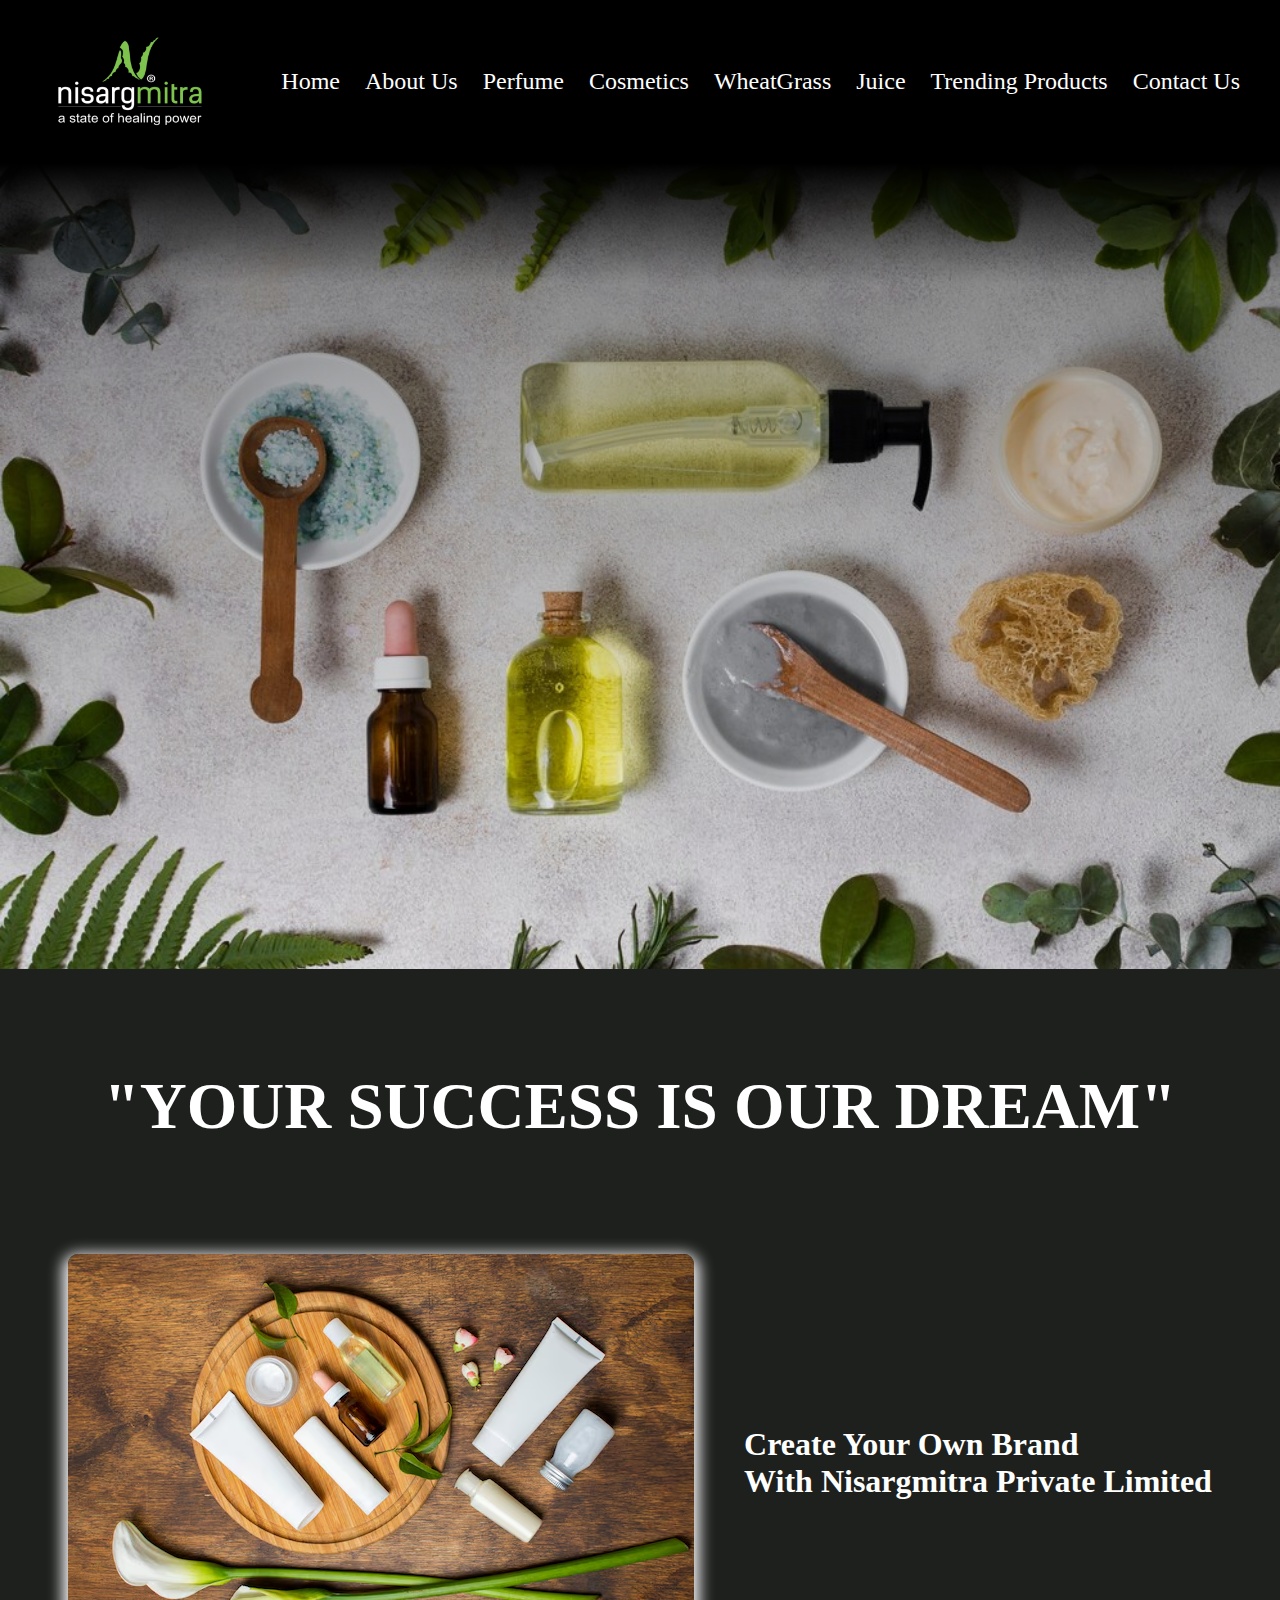
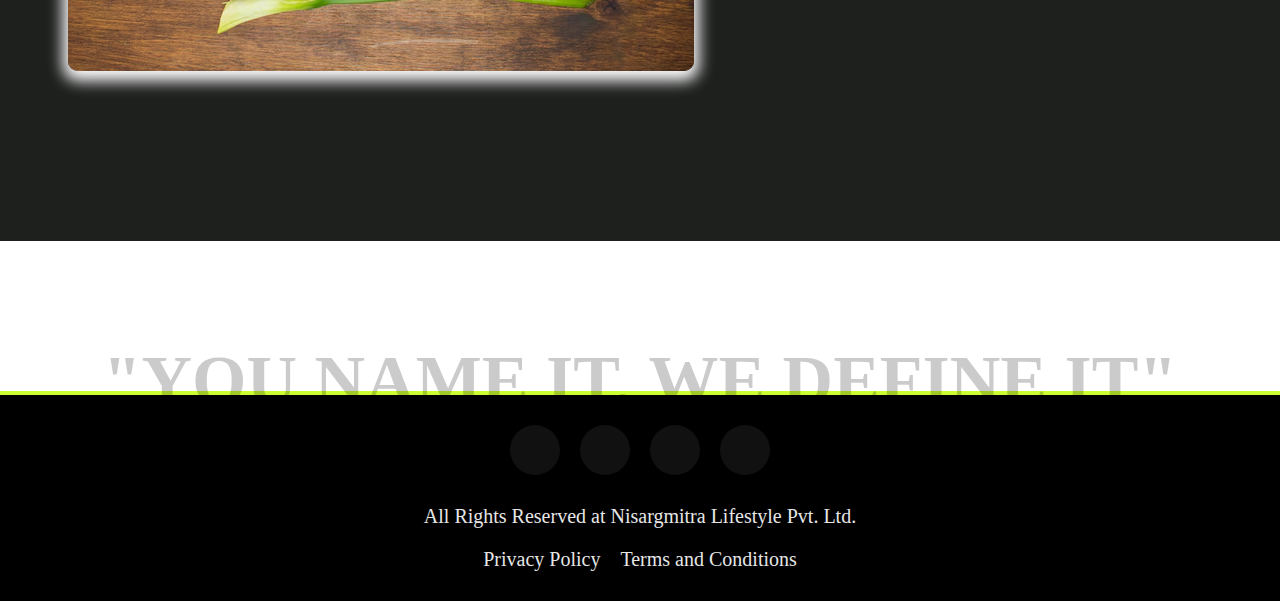
==== index.html @ 1e55833b "updated data" ====
<!DOCTYPE html>
<html lang="en">
  <head>
    <meta charset="UTF-8" />
    <meta name="viewport" content="width=device-width, initial-scale=1.0" />
    <title>Nisargmitra</title>
    <link
      rel="stylesheet"
      href="https://cdnjs.cloudflare.com/ajax/libs/font-awesome/6.5.1/css/all.min.css"
      integrity="sha512-DTOQO9RWCH3ppGqcWaEA1BIZOC6xxalwEsw9c2QQeAIftl+Vegovlnee1c9QX4TctnWMn13TZye+giMm8e2LwA=="
      crossorigin="anonymous"
      referrerpolicy="no-referrer"
    />
    <link rel="icon" href="images/Nisargmitra-logo.png" />
    <link rel="stylesheet" href="style.css" />
    <link rel="stylesheet" href="responsive.css" />
  </head>
  <body>
    <header>
      <nav class="nav-bar">
        <div class="logo-container">
          <a href="index.html"
            ><img src="images/Nisargmitra-logo.png" alt="" class="nav-logo"
          /></a>
        </div>
        <button class="hamburger" aria-label="Toggle navigation">
          <span class="line"></span>
          <span class="line"></span>
          <span class="line"></span>
        </button>
        <ul class="nav-ul">
          <li><a href="index.html" class="nav-anchor">Home</a></li>
          <li><a href="aboutus.html" class="nav-anchor">About Us</a></li>
          <li><a href="perfume.html" class="nav-anchor">Perfume</a></li>
          <li><a href="cosmetics.html" class="nav-anchor">Cosmetics</a></li>
          <li><a href="wheatgrass.html" class="nav-anchor">WheatGrass</a></li>
          <li><a href="juice.html" class="nav-anchor">Juice</a></li>
          <li>
            <a href="trending-products.html" class="nav-anchor"
              >Trending Products</a
            >
          </li>
          <li><a href="contact-us.html" class="nav-anchor">Contact Us</a></li>
        </ul>
      </nav>
    </header>
    <div class="banner-container"></div>
    <div class="slogan-container">
      <h1>"YOUR SUCCESS IS OUR DREAM"</h1>
      <div class="bottle-branding">
        <img src="images/bottle-branding-img.avif" alt="" class="bottle-img" />
        <h2>Create Your Own Brand <br />With Nisargmitra Private Limited</h2>
      </div>
    </div>

    <div class="video-container">
      <div class="fade-container">
        <h2>"YOU NAME IT, WE DEFINE IT"</h2>
      </div>
      <video
        src="images/video.mp4"
        width="100%"
        height="100%"
        muted
        loop
        autoplay
      ></video>
    </div>
    <hr />
    <footer>
      <div class="footer-main">
        <div class="footer-socials">
          <a
            href="https://www.linkedin.com/in/tejash-patel-3b6448191/"
            class="footer-a"
            ><i class="fa-brands fa-linkedin"></i
          ></a>
          <a href="https://x.com/nisargmitra4005?s=21" class="footer-a"
            ><i class="fa-brands fa-twitter"></i
          ></a>
          <a
            href="https://www.instagram.com/nisargmitra.official?igsh=cHcybWY1ODY0bnhu "
            class="footer-a"
            ><i class="fa-brands fa-instagram"></i
          ></a>
          <a href="" class="footer-a"><i class="fa-brands fa-facebook"></i></a>
        </div>
        <p class="rights">
          All Rights Reserved at Nisargmitra Lifestyle Pvt. Ltd.
        </p>
        <div class="footer-links">
          <a href="privacy-policy.html">Privacy Policy</a>
          <a href="terms-and-condition.html">Terms and Conditions</a>
        </div>
      </div>
    </footer>

    <button id="backToTop" class="back-to-top">
      <i class="fa-solid fa-arrow-up-long"></i>
    </button>
    <script src="script.js"></script>
    <script src="main.js"></script>
  </body>
</html>
---- style.css ----
/* home page section css */

/* universal  */
* {
  margin: 0;
  padding: 0;
  box-sizing: border-box;
}
hr {
  border: 2px solid #ccff33;
}

/* navbar */
.nav-bar {
  display: flex;
  align-items: center;
  justify-content: space-between;
  background-color: #000000;
  gap: 20px;
}
.logo-container {
  width: 20%;
  padding-top: 10px;
}
.nav-logo {
  width: 100%;
}
.nav-ul {
  display: flex;
  justify-content: center;
  list-style-type: none;
  gap: 40px;
  margin-right: 60px;
  z-index: 2;
}
.nav-anchor {
  text-decoration: none;
  color: white;
  font-family: Josefin Sans;
  font-size: 24px;
}
.nav-anchor:hover {
  color: white;
  /* text-decoration-line: underline; */
}
.hamburger {
  display: none;
  flex-direction: column;
  justify-content: space-between;
  width: 24px;
  height: 18px;
  background: none;
  border: none;
  cursor: pointer;
}

.hamburger .line {
  height: 3px;
  width: 100%;
  background-color: #333;
  border-radius: 2px;
}

/* banner- container */
.banner-container {
  background-image: linear-gradient(
      0deg,
      rgba(0, 0, 0, 0) 0%,
      rgb(0 0 0 / 36%) 85%,
      rgb(0 0 0) 100%
    ),
    url(images/banner-img-main.jpg);
  height: 66vw;
  width: 100%;
  color: aliceblue;
  background-size: cover;
  background-position: center;
  background-repeat: no-repeat;
  display: flex;
  flex-direction: column;
  align-items: center;
  padding-top: 290px;
  padding-left: 150px;
}
.banner-container h1 {
  font-size: 50px;
}
/* slogan-container */

.slogan-container {
  background-color: #1e201e;
  color: white;
  padding: 100px 50px;
  display: flex;
  flex-direction: column;
  align-items: center;
  gap: 40px;
}
.slogan-container h1 {
  font-size: 70px;
}
.bottle-branding {
  padding: 70px 0px;
  display: flex;
  gap: 100px;
  align-items: center;
}
.bottle-branding img {
  border-radius: 10px;
  box-shadow: rgb(255, 255, 255) 0px 5px 15px 5px;
}
.bottle-branding h2 {
  font-size: 40px;
}
.bottle-img {
  transition: 0.3s ease;
}
.bottle-img:hover {
  transform: scale(1.1);
}

/* fade-container */

.fade-container {
  display: flex;
  justify-content: center;
  padding-top: 100px;
  height: 100%;
  width: 100%;
  position: absolute;
  z-index: 1;
  background-color: white;
  /* background-color: #70e000; */
  opacity: 0.2;
}
.fade-container h2 {
  font-size: 80px;
  color: #000000;
}

/*  video container */

.video-container {
  display: flex;
  position: relative;
}

/* footer */
.footer-a {
  text-decoration: none;
  height: 50px;
  width: 50px;
  border-radius: 50%;
  background-color: #111;
  font-size: 30px;
  display: flex;
  justify-content: center;
  align-items: center;
  color: #666;
  position: relative;
  transition: 0.5s;
}

.footer-a:hover {
  color: #23c523;

  box-shadow: 0 0 9px 7px #23c523;
  text-shadow: 0px 0px 20px #23c523;
}
.footer-socials {
  display: flex;
  justify-content: center;
  gap: 20px;
  padding-bottom: 10px;
}

.footer-main {
  display: flex;
  flex-direction: column;
  align-items: center;
  gap: 20px;
}
.footer-links {
  display: flex;
  gap: 20px;
  font-size: 18px;
}
footer {
  background-color: black;
  padding: 30px 0;
}
.footer-links a {
  color: white;
  opacity: 0.9;
  font-size: 20px;
  text-decoration: none;
}
.footer-main p {
  color: white;
  opacity: 0.9;
  font-size: 20px;
}
.poster-container .timeline-poster {
  background-color: #e0ccbe;
}
.timeline-poster:hover {
  transform: scale(0.9);
  box-shadow: #b94c9c78 0px 2px 12px 5px,
    rgba(56, 200, 102, 0.3) 0px 1px 3px -1px;
}

/* about us section css */

/* intro-container */

.intro-container {
  background-color: #1e201e;
  padding: 100px;
  gap: 40px;
  display: flex;
  flex-direction: column;
}

.cannabis-img {
  width: 100%;
  padding: 50px;
}
.intro-para {
  display: flex;
  flex-direction: column;
  padding: 50px;
  font-size: 22px;
}
.black-bg {
  border-radius: 10px;
  background-color: #7cc34f;
  color: white;
  display: flex;
  justify-content: center;
  align-items: center;
  box-shadow: rgba(0, 0, 0, 0.25) 0px 54px 55px,
    rgba(0, 0, 0, 0.12) 0px -12px 30px, rgba(0, 0, 0, 0.12) 0px 4px 6px,
    rgba(0, 0, 0, 0.17) 0px 12px 13px, rgba(0, 0, 0, 0.09) 0px -3px 5px;
}
.abc {
  border-radius: 10px;
  background-color: #7cc34f;
  color: white;
  text-align: center;
  box-shadow: rgba(0, 0, 0, 0.25) 0px 54px 55px,
    rgba(0, 0, 0, 0.12) 0px -12px 30px, rgba(0, 0, 0, 0.12) 0px 4px 6px,
    rgba(0, 0, 0, 0.17) 0px 12px 13px, rgba(0, 0, 0, 0.09) 0px -3px 5px;
}
.intro-para h1 {
  color: black;
}

/* welcome-container */
.welcome-container {
  display: flex;
  flex-direction: column;
  gap: 80px;
  justify-content: center;
  align-items: center;
  background-color: #1e201e;
  color: white;
  padding: 100px;
  text-align: center;
}
.welcome-container h2 {
  font-size: 80px;
}
.welcome-brief-info {
  font-size: 33px;
  /* text-align: start; */
  text-align: center;
}
.welcome-section-contain {
  display: flex;
  align-items: center;
  padding: 100px;
  text-align: start;
  gap: 50px;
  border-radius: 10px;
  background-color: white;
  margin-bottom: 50px;
}
.welcome-section-contain p {
  font-size: 24px;
  text-align: start;
  color: black;
}
.manufacturing-img {
  width: 30%;
  border-radius: 20px;
}

/* our section */

.our-section {
  display: flex;
  justify-content: space-evenly;
  align-items: center;
  gap: 100px;
  padding: 0 100px 100px;
  background-color: #1e201e;
}
.our-section-card {
  background-color: #7cc34f;
  margin: 100px 0px;
  color: white;
  display: flex;
  flex-direction: column;
  gap: 50px;
  width: 40%;
  max-height: 310px;
  padding: 50px;
  border-radius: 20px;
  box-shadow: rgba(0, 0, 0, 0.3) 0px 19px 38px,
    rgba(0, 0, 0, 0.22) 0px 15px 12px;
  transition: all 0.5s;
}
.our-section-card:hover {
  transform: scale(0.9);
  box-shadow: rgb(0, 0, 0) 0px 2px 12px 5px, rgb(255, 254, 254) 0px 1px 3px -1px;
}

.our-section-card h2 {
  font-weight: 800;
  font-size: 40px;
  text-align: center;
  color: black;
}
.our-section-card p {
  font-weight: 800;
  color: black;
  font-size: 23px;
  padding: 20px;
}
/* work-with-section */

.work-with-section {
  padding: 0 100px 100px;
  background-color: #1e201e;
  color: white;
}
.work-with-section h2 {
  font-size: 60px;
  padding: 50px 0px;
}
.work-with-section ul {
  display: flex;
  flex-direction: column;
  gap: 30px;
  font-size: 24px;
  /* padding: 100px; */
  list-style-type: square;
  /* text-align: center; */
}

/* quality-complaince-section */

.quality-complaince-section {
  padding: 100px;
  background-color: #1e201e;
  color: white;
  display: flex;
  flex-direction: column;
}
.quality-complaince-section h2 {
  font-size: 60px;
  padding: 50px 0px;
}
.quality-complaince-section p {
  font-size: 30px;
  font-weight: 900;
  padding-bottom: 30px;
}
.quality-complaince-section ul {
  display: flex;
  flex-direction: column;
  gap: 30px;
  font-size: 24px;
  /* padding: 100px; */
  list-style-type: square;
  /* text-align: center; */
}

/* corporate-section */

.corporate-section {
  padding: 100px;
  background-color: #1e201e;
  display: flex;
  gap: 50px;
}
.incorporate {
  color: black;
  width: 50%;
  background-color: #7cc34f;
  padding: 50px;
  border-radius: 50px;
}
.incorporate h2 {
  font-size: 54px;
  text-align: center;
}
.incorporate ul {
  font-size: 25px;
  padding: 50px;
}
.incorporate li {
  padding: 10px;
}
.donot-incorporate {
  color: black;
  width: 50%;
  background-color: #7cc34f;
  padding: 50px;
  border-radius: 50px;
}
.donot-incorporate h2 {
  font-size: 54px;
  text-align: center;
}
.donot-incorporate ul {
  font-size: 25px;
  padding: 50px;
}
.donot-incorporate li {
  padding: 10px;
}

/* process-of-making-section */

.process-of-making-section {
  padding: 100px;
  background-color: #1e201e;
  color: white;
}
.process-of-making-section h2 {
  padding: 50px;
  font-size: 60px;
  text-align: center;
  color: black;
}
.card-container-main {
  background-color: #7cc34f;
  padding: 50px;
  border-radius: 30px;
  /* display: flex; */
  /* flex-wrap: wrap; */
}
.making-process-card-container {
  width: 23%;
  display: flex;
  flex-direction: column;
  align-items: center;
  justify-content: center;
  gap: 10px;
}
.making-process-card-container img {
  width: 100%;
  margin: 0 auto;
  border-radius: 20px;
  padding: 5px;
}
.making-process-card-container img:hover {
  transform: scale(1.1);
  transition: all 0.9s;
}
.making-process-card-container p {
  font-size: 20px;
  font-weight: 800;
  color: black;
}
.card-container-all {
  display: flex;
  flex-wrap: wrap;
  gap: 16px;
  justify-content: center;
  /* flex-direction: column; */
  /* flex-wrap: wrap; */
}
.numbering-p {
  background-color: white;
  border: 3px solid black;
  padding: 10px;
  width: 50px;
  color: white;
  height: 50px;
  color: white;
  border-radius: 50%;
  display: flex;
  align-items: center;
  justify-content: center;
}
.card-container-main h3 {
  padding: 100px 50px 0px 50px;
  font-size: 45px;
  text-align: center;
  font-weight: 800;
  color: black;
}
/* brands container */
.brands-container {
  padding: 100px;
  background-color: #1e201e;
}
.brands-container h2 {
  font-size: 60px;
  color: white;
  text-align: center;
  padding-bottom: 50px;
}
.brands-logo-wrapper {
  background-color: green;
  padding: 50px;
  border-radius: 30px;
  display: flex;
  flex-wrap: wrap;
  align-items: center;
  gap: 10px;
  justify-content: center;
}
.brands-logo-img-div {
  width: 10%;
}

.brands-logo-img-div img {
  width: 100%;
}

/* certified-container */
.certified-container {
  padding: 100px;
  background-color: #1e201e;
}
.certified-container h2 {
  font-size: 60px;
  color: white;
  text-align: center;
  padding-bottom: 50px;
}
.certified-logo-wrapper {
  background-color: #7cc34f;
  padding: 50px;
  border-radius: 30px;
  display: flex;
  flex-wrap: wrap;
  align-items: center;
  gap: 100px;
  justify-content: center;
}
.certified-logo-img-div {
  width: 14%;
}
.certified-logo-img-div img {
  width: 100%;
}
/* animal section */
.animals-section {
  background-image: linear-gradient(
      to top,
      rgba(0, 0, 0, 0.854) 0,
      rgb(0 0 0 / 48%) 59%,
      rgb(0 0 0 / 94%) 100%
    ),
    url(images/rabbit-img.jpg);

  /* height: 100vh; */
  background-size: cover;
  background-position: center;
  background-repeat: no-repeat;
  /* background-color: black; */
  color: white;
  padding: 100px;
  display: flex;
  flex-direction: column;
  gap: 50px;
}
.animals-section h2 {
  text-align: center;
  font-size: 60px;
}
.no-animal-testing {
  display: flex;
  flex-direction: column;
  gap: 20px;
}
.no-animal-testing h3 {
  font-size: 40px;
}
.no-animal-testing ul {
  font-size: 25px;
  /* list-style-type: disc; */
}
.animal-testing-quote {
  text-align: center;
  font-size: 32px;
  padding: 50px 0px;
}

/* perfume section  */

/* video-section */

.video-section {
  position: relative;
}
.perfume-video-title {
  display: flex;
  justify-content: center;
  padding-top: 100px;
  height: 100%;
  width: 100%;
  z-index: 1;
  position: absolute;
  top: 10px;
}
.perfume-video-title h2 {
  font-size: 60px;
  text-align: center;
  color: black;
  opacity: 0.7;
}

/* perfume-grade-alcohol-section */
.perfume-grade-alcohol-section {
  padding: 100px;
  background-color: #1e201e;
  color: white;
  display: flex;
  flex-direction: column;
  justify-content: center;
  align-items: center;
  gap: 50px;
}
.perfume-grade-alcohol-section h1 {
  font-size: 80px;
  text-align: center;
}
.perfume-grade-alcohol-section h3 {
  font-size: 39px;
  text-align: center;
  padding: 0 100px;
}
.perfume-testing {
  background-color: black;
  opacity: 0.9;
}
.percentage-level {
  display: flex;
  justify-content: space-around;
  align-items: center;
  background-color: #7cc34f;
  padding: 100px;
  color: black;
  border-radius: 30px;
}
.percentage-level ul {
  font-size: 29px;
  font-weight: 800;
  width: 100%;
  display: flex;
  flex-direction: column;
  gap: 40px;
  list-style-type: square;
}
.design-perfume-bottle {
  width: 100%;
  padding: 10px;
}
.perfume-bottle-img {
  border: 5px solid black;
  width: 100%;
  border-radius: 10px;
  /* opacity: 0.7; */
}

/* guiding-of-perfume-section */
.guiding-of-perfume-section {
  background-color: #1e201e;
  padding: 100px;
  display: flex;
  flex-direction: column;
  gap: 70px;
}
.guiding-of-perfume-section h3 {
  font-size: 36px;
  text-align: center;
  background-color: #7cc34f;
  padding: 50px;
  color: black;
  border-radius: 100px;
  box-shadow: rgba(0, 0, 0, 0.25) 0px 54px 55px,
    rgba(0, 0, 0, 0.12) 0px -12px 30px, rgba(0, 0, 0, 0.12) 0px 4px 6px,
    rgba(0, 0, 0, 0.17) 0px 12px 13px, rgba(0, 0, 0, 0.09) 0px -3px 5px;
}
.guiding-main-card {
  display: flex;
  flex-wrap: wrap;
  justify-content: center;
  gap: 40px;
}
.guiding-perfume-card {
  width: 47%;
  display: flex;
  flex-direction: column;
  gap: 50px;
  border-radius: 50px;
  padding: 50px;
  background-color: #7cc34f;
  color: black;
  box-shadow: rgba(0, 0, 0, 0.25) 0px 54px 55px,
    rgba(0, 0, 0, 0.12) 0px -12px 30px, rgba(0, 0, 0, 0.12) 0px 4px 6px,
    rgba(0, 0, 0, 0.17) 0px 12px 13px, rgba(0, 0, 0, 0.09) 0px -3px 5px;
}
.guiding-perfume-card h2 {
  font-size: 35px;
  text-decoration: underline;
}
.guiding-perfume-card ul {
  font-size: 25px;
  display: flex;
  flex-direction: column;
  gap: 20px;
}

/* types-of-smell-section */
.types-of-smell-section {
  background-color: #1e201e;
  padding: 100px;
  color: white;
}

.types-of-smell-section h2 {
  font-size: 60px;
  text-align: center;
  padding-bottom: 100px;
}
.all-smells {
  display: flex;
  flex-wrap: wrap;
  gap: 20px;
}
.different-smells {
  /* text-align: center; */
  width: 23%;
  background-color: #7cc34f;
  color: black;
  border-radius: 30px;
  /* border: 5px solid red; */
}
.different-smells h3 {
  font-size: 32px;
  text-align: center;
  padding: 50px 0;
}
.different-smells ul {
  padding: 10px 10px 50px 40px;
  font-size: 20px;
  display: flex;
  flex-direction: column;
  gap: 10px;
  font-weight: 800;
}
/* comsetic page */

.cosmetic-container {
  padding: 100px;
  background-color: #1e201e;
  display: flex;
  gap: 20px;
  justify-content: center;
  flex-wrap: wrap;
}
.cosmetic-container-details {
  padding-bottom: 35px;
}
.cosmetic-container-details a {
  font-size: 35px;
  color: black;
  text-decoration: none;
}
.cosmetic-container-details h3 :hover {
  /* font-size: 39px; */
  color: #1e201e;
  font-size: 36px;
  /* transform: scale(1.1); */
  transition: all 0.6s;
}
.cosmetic-container-details h3 {
  text-decoration: none;
}
/* face product */
.face-product-black-bg h2 {
  font-size: 80px;
  text-align: center;
}
.face-product-black-bg {
  color: white;
  background-color: #3c3d37;
  padding: 100px;
  display: flex;
  flex-direction: column;
  gap: 70px;
}
/* wheat-grass */
/* wheat-grass-video-section */

.wheat-grass-video-section {
  position: relative;
}
.wheat-grass {
  opacity: 0.9;
}
.wheat-grass-video-title {
  display: flex;
  justify-content: center;
  align-items: center;
  height: 50%;
  width: 100%;
  z-index: 1;
  position: absolute;
  top: 0px;
  /* opacity: 0.8; */
}
.wheat-grass-video-title h2 {
  font-size: 51px;
  text-align: center;
  /* background-color: white; */
  padding: 10px;
  color: black;
  opacity: 0.9;
  border-radius: 10px;
  box-shadow: rgba(0, 0, 0, 0.25) 0px 54px 55px,
    rgba(0, 0, 0, 0.12) 0px -12px 30px, rgba(0, 0, 0, 0.12) 0px 4px 6px,
    rgba(0, 0, 0, 0.17) 0px 12px 13px, rgba(0, 0, 0, 0.09) 0px -3px 5px;
}
.characteristics-and-properties-section {
  background-color: #1e201e;
  color: white;
  padding: 100px;
  display: flex;
  flex-direction: column;
  gap: 80px;
}
.characteristics-and-properties-section h2 {
  font-size: 60px;
  text-align: center;
}
.wheat-grass-contain-main {
  display: flex;
  flex-direction: column;
  gap: 40px;
  background-color: #7cc34f;
  color: black;
  padding: 100px;
  border-radius: 50px;
}
.wheat-grass-contain-main h4 {
  font-size: 40px;
  text-align: center;
  background-color: #1e201e;
  color: white;
  padding: 50px;
  border-radius: 30px;
  box-shadow: rgba(0, 0, 0, 0.17) 0px -23px 25px 0px inset,
    rgba(0, 0, 0, 0.15) 0px -36px 30px 0px inset,
    rgba(0, 0, 0, 0.1) 0px -79px 40px 0px inset, rgba(0, 0, 0, 0.06) 0px 2px 1px,
    rgba(0, 0, 0, 0.09) 0px 4px 2px, rgba(0, 0, 0, 0.09) 0px 8px 4px,
    rgba(0, 0, 0, 0.09) 0px 16px 8px, rgba(0, 0, 0, 0.09) 0px 32px 16px;
}
.wheat-grass-contain {
  display: flex;
  align-items: center;
  justify-content: center;
  gap: 40px;
}
.wheat-grass-contain ul {
  font-size: 20px;
  font-weight: 800;
  /* border: 5px solid black; */
  border-radius: 15px;
  padding: 10px 30px;
  display: flex;
  flex-direction: column;
  gap: 3px;
}
.wheat-grass-contain ul:hover {
  background-color: black;
  color: white;
  transition: 0.3s ease;
}
.wheat-grass-contain img {
  border: 5px solid black;
  border-radius: 15px;
  width: 36%;
  /* background-color: black; */
}

/* practicing-for-farming-section */
.practicing-for-farming-section {
  background-color: #1e201e;
  padding: 100px;
  display: flex;
  flex-direction: column;
  gap: 50px;
}
.practicing-for-farming-section h2 {
  font-size: 60px;
  color: white;
}
.practicing-for-farming-section ul {
  display: flex;
  color: white;
  flex-direction: column;
  gap: 30px;
  font-weight: 800;
  font-size: 24px;
  list-style-type: square;
}
/* wheat-grass-packaging-section */
.wheat-grass-packaging-section {
  background-image: linear-gradient(
      0deg,
      rgba(0, 0, 0, 0) 0%,
      rgb(0 0 0 / 36%) 85%,
      rgb(0 0 0) 100%
    ),
    url(images/wheat-grass-powder-bowl.jpg);
  background-size: cover;
  background-position: center;
  background-repeat: no-repeat;
  width: 100%;
  opacity: 0.9;
  /* background-color: black; */
  padding: 100px;
  color: white;
  display: flex;
  flex-direction: column;
  gap: 50px;
}
.wheat-grass-packaging-section h2 {
  font-size: 60px;
  text-shadow: 5px 0px black;
}

.wheat-grass-packaging-section ul {
  /* box-shadow: rgba(50, 50, 93, 0.25) 0px 30px 60px -12px inset,
    rgba(0, 0, 0, 0.3) 0px 18px 36px -18px inset; */
  display: flex;
  width: 39%;
  flex-direction: column;
  gap: 30px;
  font-weight: 800;
  font-size: 24px;
  list-style-type: square;
  text-shadow: 1px 0px #fdffb6;
}
/* wheat-grass-benefit-section */
.wheat-grass-benefit-section {
  background-color: #1e201e;
  padding: 100px;
  display: flex;
  flex-direction: column;
  gap: 50px;
}
.wheat-grass-benefit-section h2 {
  font-size: 60px;
  color: white;
}
.wheat-grass-benefit-section ul {
  display: flex;
  flex-direction: column;
  gap: 30px;
  font-size: 24px;
  font-weight: 800;
  list-style-type: square;
  color: white;
}
/* wheat-grass-effect-section */
.wheat-grass-effect-section {
  background-color: #1e201e;
  width: 100%;
  padding: 100px;
}
.wheat-grass-effect-section h2 {
  font-size: 60px;
}

.wheat-grass-effect-section ul {
  display: flex;
  flex-direction: column;
  justify-content: start;
  gap: 30px;
  font-size: 24px;
  font-weight: 800;
  list-style-type: square;
}

.wheat-grass-effect {
  background-color: #7cc34f;
  color: black;
  padding: 50px;
  display: flex;
  flex-direction: column;
  gap: 50px;
  border-radius: 50px;
}
.wheat-grass-effect:hover {
  background-color: #1e201e;
  color: white;
  border-radius: 50px;
  transition: 0.9s ease;
}

/* juice */
/* alovera-image-section */
.alovera-image-section {
  background-image: linear-gradient(
      0deg,
      rgba(0, 0, 0, 0) 0%,
      rgb(0 0 0 / 36%) 85%,
      rgb(0 0 0) 100%
    ),
    url(images/alovera-juice.jpg);
  background-size: cover;
  background-position: center;
  background-repeat: no-repeat;
  width: 100%;
  height: 150lvb;
  padding: 100px;
  text-align: end;
  display: flex;
  flex-direction: column;
  gap: 100px;
}
.alovera-image-section h2 {
  opacity: 0.9;
  color: white;
  text-shadow: 1px 2px black;
  font-size: 60px;
  padding: 50px 0;
}
.alovera-image-section h3 {
  font-size: 30px;
}
.juice-business-section {
  background-color: #1e201e;
  color: white;
  padding: 100px;
  display: flex;
  flex-direction: column;
  gap: 50px;
}
.juice-business-section h2 {
  font-size: 57px;
  background-color: #7cc34f;
  padding: 50px;
  color: black;
  border-radius: 30px;
  text-shadow: 2px 1px white;
  text-align: center;
}
.juice-business-section h3 {
  font-size: 50px;
}
.juice-business-section ul {
  font-size: 25px;
  display: flex;
  flex-direction: column;
  gap: 20px;
}
.juice-busniess {
  display: flex;
  flex-direction: column;
  gap: 50px;
}
/* alovera-video-section */

.alovera-video-title h2 {
  font-size: 60px;
  text-align: center;

  padding: 10px;
  color: black;
  opacity: 0.6;
  border-radius: 10px;
  box-shadow: rgba(0, 0, 0, 0.25) 0px 54px 55px,
    rgba(0, 0, 0, 0.12) 0px -12px 30px, rgba(0, 0, 0, 0.12) 0px 4px 6px,
    rgba(0, 0, 0, 0.17) 0px 12px 13px, rgba(0, 0, 0, 0.09) 0px -3px 5px;
}
.alovera-video-section {
  position: relative;
}
.alovera-video-title {
  position: absolute;
  top: 20%;
  left: 20%;
}
.juice-business-para {
  font-size: 30px;
}

/* herbal-juice-and-powder-section */
.herbal-juice-and-powder-section {
  padding: 100px;
  background-color: #1e201e;
  display: flex;
  flex-direction: column;
  gap: 100px;
}
/* .herbal-juice-and-powder-ul {
  display: flex;
  gap: 40px; */
.herbal-juice-and-powder-section h2 {
  font-size: 60px;
  text-align: center;
  color: white;
}
.herbal-juice-and-powder-section h3 {
  font-size: 45px;
  text-align: center;
}
.herbal-juice-and-powder {
  display: flex;
  gap: 50px;
}
.herbal-ul {
  display: flex;
  gap: 50px;
}
.herbal {
  width: 49%;
  border: 5px solid black;
  padding: 50px;
  display: flex;
  flex-direction: column;
  gap: 50px;
  background-color: #7cc34f;
  color: black;
  border-radius: 30px;
  /* justify-content: center; */
}
.herbal ul {
  font-size: 20px;
  display: flex;
  flex-direction: column;
  font-weight: 800;
  gap: 20px;
}

/* trending-Products */

/* trending-products-section */

.trending-product-video {
  opacity: 0.9;
}

/* our-range-section */

.our-range-section-green-bg {
  background-color: #1e201e;
  padding: 100px;
  display: flex;
  flex-direction: column;
  gap: 70px;
}
.our-range-section-green-bg h2 {
  font-size: 80px;
  text-align: center;
  color: white;
}
.our-range-card-container {
  display: flex;
  gap: 20px;
  /* justify-content: center; */
  flex-wrap: wrap;
}
.our-range-card-green-bg {
  width: 32%;
  /* border: 5px solid white; */
  display: flex;
  flex-direction: column;
  background-color: #7cc34f;
  border-radius: 20px;
  color: black;
  gap: 30px;
  position: relative;
  overflow: hidden;
  box-shadow: rgba(0, 0, 0, 0.3) 0px 19px 38px,
    rgba(0, 0, 0, 0.22) 0px 15px 12px;
}
.our-range-card-black-bg {
  width: 32%;
  display: flex;
  flex-direction: column;
  background-color: #7cc34f;
  border-radius: 20px;
  color: white;
  gap: 30px;
  position: relative;
  overflow: hidden;
  box-shadow: rgba(0, 0, 0, 0.3) 0px 19px 38px,
    rgba(0, 0, 0, 0.22) 0px 15px 12px;
}
.our-range-card-h3 {
  font-size: 30px;
  text-align: center;
  text-decoration: underline;
  color: black;
}
.our-range-card-ul {
  padding: 0 15px;
  font-size: 18px;
  color: black;
}
.our-range-card-img {
  border-radius: 15px 15px 0px 0px;
  overflow: hidden;
}
.our-range-card-img:hover {
  transform: scale(1.1);
  transition: all 0.6s;
}

.our-range-section-black-bg {
  background-color: #1e201e;
  padding: 100px;
}
.our-range-ul {
  display: flex;
  gap: 20px;
}
.our-range-card-details {
  padding: 10px;
  display: flex;
  flex-direction: column;
  gap: 30px;
}

/* contact-us */
.contact-us-section {
  padding: 100px;
  background-color: #1e201e;
  display: flex;
  flex-direction: column;
  gap: 100px;
}
.contact-us-main {
  display: flex;
  justify-content: center;
  gap: 40px;
}
.contact-info {
  display: flex;
  flex-direction: column;
  align-items: center;
  /* justify-content: center; */
  gap: 20px;
  width: 18%;
  text-align: center;
  color: white;
}
.logo {
  width: 60px;
  height: 60px;
  background-color: white;
  border-radius: 50%;
  padding: 20px 0px 0px 0px;
  text-align: center;
  font-size: 20px;
  color: black;
}
.contact-info h3 {
  color: white;
  font-size: 30px;
}
.contact-info p {
  /* color: #bc9864; */
  font-size: 20px;
  font-family: 800;
}
.form-page {
  display: flex;
  flex-direction: column;
  gap: 50px;
  padding: 50px;
}
.form-page h2 {
  font-size: 50px;
  color: white;
  text-align: center;
}
.contact-form {
  display: flex;
  flex-direction: column;
  gap: 30px;
  justify-content: center;
  align-items: center;
}
.form-data {
  width: 60%;
  /* height: 50px; */
  border-radius: 10px;
  background-color: white;
  border-color: #bc9864;
  font-size: 20px;
  padding: 0 30px;
  font-weight: 800;
  padding: 1vw 4vw;
  /* border: none; */
}
.form-data::placeholder {
  color: black;
  /* font-weight: 800; */
  opacity: 1;
}
.form-data:focus {
  border: 2px solid white;
}
.submit-btn {
  background: white;
  border-color: #bc9864;
  /* color: #bc9864; */
  color: black;
  text-transform: uppercase;
  font-weight: 600;
  width: 40%;
  border-radius: 10px;
  font-size: 20px;
  font-weight: 800;
  height: 50px;
}

.submit-btn:hover {
  background-color: #a57f48;
  color: black;
  cursor: pointer;
}
.map {
  display: flex;
  justify-content: center;
  align-items: center;
  gap: 50px;
  /* padding: 100px; */
  /* background-color: white; */
}
.location-map {
  padding: 20px;
  border: 5px solid white;
}
.single-map {
  color: white;
  display: flex;
  flex-direction: column;
  align-items: center;
  gap: 30px;
}
.single-map h2 {
  font-size: 30px;
}

/* scroll arrow  */
.back-to-top {
  position: fixed;
  bottom: 20px;
  right: 20px;
  background-color: white;
  color: #23c523;
  color: black;
  border: none;
  border-radius: 50%;
  padding: 15px;
  font-size: 20px;
  cursor: pointer;
  box-shadow: 0 4px 6px rgba(0, 0, 0, 0.1);
  display: none; /* Hidden by default */
  transition: opacity 0.3s ease, transform 0.3s ease;
}

.back-to-top:hover {
  background-color: white;
  transform: scale(1.1);
}
---- responsive.css ----
@media (max-width: 1400px) {
  /* index page */
  /* nav-bar */
  .nav-bar {
    justify-content: space-between;
    gap: 0px;
  }
  .nav-ul {
    gap: 25px;
    margin-right: 40px;
  }
  /* nav-bar end */

  .banner-container {
    height: 63vw;
  }
  .bottle-branding {
    gap: 50px;
  }
  .bottle-branding h2 {
    font-size: 32px;
  }
  .slogan-container h1 {
    font-size: 65px;
  }
  .fade-container h2 {
    font-size: 70px;
  }
  /* about-us page */
  .our-section-card {
    padding: 45px;
    width: 46%;
    margin: 0px;
  }
  .intro-para {
    font-size: 20px;
  }
  .our-section-card h2 {
    text-align: center;
  }
  .donot-incorporate h2 {
    font-size: 40px;
  }
  .incorporate h2 {
    font-size: 40px;
  }
  .donot-incorporate ul {
    font-size: 24px;
  }
  .incorporate ul {
    font-size: 24px;
  }
  .work-with-section h2 {
    font-size: 58px;
  }
  .quality-complaince-section {
    padding: 0px 100px 100px;
  }
  .card-container-main h3 {
    font-size: 38px;
  }
  .card-container-all {
    justify-content: center;
    gap: 30px;
  }
  .making-process-card-container {
    width: 30%;
  }
  .animals-section {
    height: 100%;
  }
  .manufacturing-img {
    width: 40%;
  }
  .animal-testing-quote {
    font-size: 28px;
    padding: 50px 0px 0px;
  }
  /* perfume page */
  .perfume-video-title h2 {
    font-size: 50px;
  }
  .perfume-grade-alcohol-section h3 {
    font-size: 38px;
    padding: 0px;
  }
  .perfume-grade-alcohol-section h1 {
    font-size: 75px;
  }
  .percentage-level {
    padding: 50px;
  }
  .percentage-level ul {
    font-size: 25px;
  }
  .guiding-of-perfume-section h3 {
    text-align: center;
    font-size: 30px;
    padding: 30px;
  }
  .guiding-perfume-card h2 {
    font-size: 28px;
  }
  .different-smells h3 {
    font-size: 28px;
  }

  /* wheatgrass page */
  .wheat-grass-video-title h2 {
    font-size: 40px;
  }
  .wheat-grass-video-title {
    height: 50%;
  }
  .wheat-grass-contain img {
    width: 49%;
  }
  /* .wheat-grass-contain img {
    height: 132lvh;
  } */
  /* juice page */
  .alovera-image-section {
    /* height: 200lvh; */
  }
  .alovera-image-section h2 {
    padding: 0px 0 20px;
  }
  .alovera-video-title h2 {
    font-size: 55px;
  }
  .juice-business-section h2 {
    font-size: 50px;
  }
  .herbal {
    justify-content: normal;
  }
  .herbal-ul {
    gap: 30px;
  }
  .alovera-video-title {
    left: 10%;
    right: 10%;
  }
  .herbal-juice-and-powder-section h2 {
    font-size: 50px;
  }
  /* trending-product page */
  .our-range-card-h3 {
    font-size: 28px;
  }
  /* contact-us page */
  .location-map {
    width: 40vw;
  }
}
@media (max-width: 1200px) {
  /* index page */
  /* nav-bar */
  .nav-bar {
    justify-content: space-between;
    gap: 0px;
  }
  .nav-ul {
    gap: 20px;
    margin-right: 35px;
  }
  .nav-anchor {
    font-size: 22px;
  }
  /* nav-bar end */
  .slogan-container {
    padding: 90px 50px;
  }
  .banner-container {
    height: 217lvh;
  }
  .slogan-container h1 {
    font-size: 55px;
  }

  .bottle-branding {
    padding: 70px 0px 0px;
    gap: 50px;
  }
  .bottle-branding img {
    width: 50%;
  }
  .bottle-branding h2 {
    font-size: 33px;
  }
  .fade-container h2 {
    font-size: 65px;
  }
  .banner-container {
    height: 200lvh;
  }
  /* about us page */
  .intro-container {
    padding: 90px;
  }
  .intro-para {
    font-size: 17px;
  }
  .welcome-container h2 {
    font-size: 70px;
    padding-bottom: 0px;
  }
  .welcome-container {
    padding: 90px;
  }
  .welcome-brief-info {
    font-size: 31px;
  }
  .welcome-section-contain {
    padding: 50px;
  }
  .manufacturing-img {
    width: 40%;
  }
  .our-section {
    padding: 0px 90px 90px;
    justify-content: space-between;
  }
  .our-section-card p {
    padding: 0px;
  }
  .our-section-card {
    width: 47%;
    padding: 65px;
    max-height: 360px;
  }
  .work-with-section h2 {
    font-size: 60px;
  }
  .work-with-section {
    padding: 90px;
  }
  .work-with-section h2 {
    padding: 0 0 50px 0px;
  }
  .quality-complaince-section h2 {
    padding: 0 0 50px 0;
  }
  .quality-complaince-section {
    padding: 90px;
  }
  .corporate-section {
    padding: 90px;
  }

  .incorporate ul {
    padding: 30px 0px 0px 0px;
  }
  .incorporate li {
    padding: 10px 0px;
  }
  .donot-incorporate ul {
    padding: 30px 0px 0px 0px;
  }
  .donot-incorporate li {
    padding: 10px 0px;
  }
  .donot-incorporate h2 {
    font-size: 39px;
  }
  .incorporate h2 {
    font-size: 39px;
  }
  .process-of-making-section {
    padding: 90px;
  }
  .card-container-all {
    justify-content: center;
    gap: 40px;
  }
  .making-process-card-container {
    width: 30%;
  }
  .animals-section {
    height: 100%;
    padding: 90px;
  } /* brand-container */
  .brands-container {
    padding: 90px;
  }
  .brands-container h2 {
    font-size: 50px;
  }
  .brands-logo-img-div {
    width: 12%;
  }
  .certified-container {
    padding: 90px;
  }
  .certified-container h2 {
    font-size: 50px;
  }
  /* perfume page */
  .perfume-video-title h2 {
    font-size: 45px;
    text-align: center;
    color: black;
    opacity: 0.7;
  }
  .perfume-grade-alcohol-section h1 {
    font-size: 70px;
  }
  .perfume-grade-alcohol-section h3 {
    font-size: 35px;
  }
  .perfume-grade-alcohol-section {
    padding: 90px;
  }
  .percentage-level {
    padding: 50px;
    gap: 20px;
  }
  .percentage-level ul {
    font-size: 25px;
    gap: 35px;
  }
  .guiding-of-perfume-section {
    padding: 90px;
  }
  .guiding-of-perfume-section h3 {
    border-radius: 50px;
  }
  .guiding-perfume-card h2 {
    font-size: 29px;
  }
  .guiding-perfume-card ul {
    font-size: 22px;
  }

  .types-of-smell-section {
    padding: 90px;
  }
  .different-smells {
    width: 47%;
  }
  /* wheat-grass page */
  .wheat-grass-video-title h2 {
    font-size: 40px;
  }
  .wheat-grass-video-title {
    height: 52%;
  }
  .characteristics-and-properties-section h2 {
    font-size: 55px;
  }
  .characteristics-and-properties-section {
    padding: 90px;
  }

  .wheat-grass-contain-main {
    padding: 50px;
  }
  .wheat-grass-contain-main h4 {
    padding: 30px;
  }
  .wheat-grass-contain img {
    height: 330px;
  }
  .practicing-for-farming-section {
    padding: 90px;
  }
  .wheat-grass-packaging-section {
    padding: 90px;
  }
  .wheat-grass-benefit-section {
    padding: 90px;
  }
  .wheat-grass-effect-section {
    padding: 90px;
  }
  /* jucie page*/
  .alovera-image-section {
    height: 155lvh;
    padding: 90px;
  }
  .alovera-image-section h2 {
    font-size: 44px;
    padding: 0;
  }
  .juice-business-section {
    padding: 90px;
  }
  .juice-business-section h2 {
    font-size: 47px;
    padding: 30px;
  }
  .juice-business-section ul {
    font-size: 24px;
  }
  .juice-business-para {
    font-size: 29px;
  }
  .alovera-video-title {
    left: 100px;
    right: 100px;
  }
  .alovera-video-title h2 {
    font-size: 50px;
  }
  .herbal-juice-and-powder-section {
    padding: 90px;
  }
  .herbal-juice-and-powder-section h2 {
    font-size: 50px;
  }
  .herbal {
    justify-content: normal;
  }
  /* trending products page */
  .our-range-section-green-bg h2 {
    font-size: 70px;
  }
  .our-range-section-green-bg {
    padding: 90px;
  }
  .our-range-section-black-bg {
    padding: 90px;
  }
  .our-range-card-h3 {
    font-size: 27px;
  }
  /* contact-us page */
  .contact-us-section {
    padding: 90px;
  }
  .contact-us-main {
    justify-content: space-around;
  }
  .location-map {
    width: 100%;
  }
  .map {
    justify-content: space-evenly;
  }
  .single-map {
    width: 100%;
  }
}
@media (max-width: 992px) {
  /* index page */
  /* nav-bar */
  .nav-logo {
    width: 100%;
  }
  .nav-anchor {
    font-size: 18px;
  }
  .nav-ul {
    gap: 20px;
    margin-right: 30px;
  }
  .logo-container {
    width: 17%;
  }
  .nav-bar {
    gap: 0px;
    justify-content: space-between;
  }
  .slogan-container h1 {
    font-size: 45px;
  }
  .banner-container {
    height: 180lvh;
  }
  .bottle-branding img {
    width: 45%;
  }
  .bottle-branding h2 {
    font-size: 27px;
  }
  .bottle-branding {
    gap: 50px;
    padding: 70px 0 0px;
  }
  .fade-container h2 {
    font-size: 50px;
  }

  /* about us page */
  .intro-para {
    padding: 50px;
    font-size: 15px;
  }
  .welcome-container {
    padding: 80px;
  }
  .welcome-container h2 {
    font-size: 60px;
    padding-bottom: 0px;
  }
  .welcome-brief-info {
    font-size: 28px;
  }
  .welcome-section-contain p {
    font-size: 22px;
  }
  .welcome-section-contain {
    padding: 50px;
    margin-bottom: 0px;
    flex-direction: column;
  }
  .manufacturing-img {
    width: 80%;
  }
  .our-section {
    padding: 80px;
    gap: 30px;
  }
  .our-section-card p {
    font-size: 21px;
  }
  .our-section-card {
    gap: 20px;
    width: 50%;
    padding: 35px;
  }
  .our-section-card h2 {
    font-size: 38px;
    text-align: center;
    padding-top: 20px;
  }
  .work-with-section {
    padding: 80px;
    display: flex;
    flex-direction: column;
    gap: 50px;
  }
  .work-with-section h2 {
    font-size: 55px;
    padding: 0px;
  }
  .work-with-section ul {
    gap: 20px;
  }
  .quality-complaince-section h2 {
    font-size: 55px;
    padding: 0px;
  }
  .quality-complaince-section {
    padding: 80px;
    gap: 50px;
  }
  .quality-complaince-section p {
    font-size: 28px;
    padding-bottom: 0px;
  }
  .quality-complaince-section ul {
    gap: 20px;
  }
  .corporate-section {
    padding: 80px;
    gap: 30px;
  }
  .incorporate {
    padding: 30px 20px;
  }
  .incorporate ul {
    font-size: 21px;
    padding: 20px;
  }
  .incorporate h2 {
    font-size: 35px;
  }
  .incorporate li {
    padding: 10px 0px 0px;
  }
  .donot-incorporate ul {
    font-size: 21px;
    padding: 20px;
  }
  .donot-incorporate {
    padding: 30px 20px;
  }
  .donot-incorporate h2 {
    font-size: 35px;
  }
  .donot-incorporate li {
    padding: 10px 0px 0px;
  }
  .process-of-making-section {
    padding: 80px;
  }
  .process-of-making-section h2 {
    padding: 0px 0px 50px 0px;
    font-size: 45px;
  }
  .card-container-all {
    justify-content: center;
    gap: 43px;
  }
  .making-process-card-container {
    width: 47%;
    justify-content: normal;
    gap: 20px;
  }
  .card-container-main h3 {
    font-size: 35px;
  }
  .animals-section {
    height: 100%;
    padding: 80px;
    gap: 35px;
  }
  .animals-section h2 {
    font-size: 50px;
  }
  .no-animal-testing ul {
    font-size: 24px;
  }
  .animal-testing-quote {
    padding: 30px 0px 0px;
    font-size: 31px;
  }
  /* brands-container */
  .brands-logo-img-div {
    width: 15%;
  }
  .brands-container {
    padding: 80px;
  }
  .brands-container h2 {
    font-size: 40px;
  }
  .certified-container {
    padding: 80px;
  }
  .certified-container h2 {
    font-size: 40px;
  }
  /* perfume page */
  .perfume-video-title h2 {
    font-size: 38px;
  }
  .perfume-grade-alcohol-section {
    padding: 80px;
  }
  .perfume-grade-alcohol-section h1 {
    font-size: 60px;
  }
  .perfume-grade-alcohol-section h3 {
    font-size: 29px;
    padding: 0;
  }
  .percentage-level {
    padding: 30px;
    border: 5px solid #795757;
  }
  .percentage-level ul {
    font-size: 20px;
    gap: 30px;
  }
  .guiding-of-perfume-section {
    padding: 80px;
  }
  .guiding-of-perfume-section h3 {
    font-size: 29px;
    padding: 30px;
    border-radius: 50px;
  }
  .guiding-perfume-card h2 {
    font-size: 22px;
  }
  .guiding-perfume-card ul {
    font-size: 20px;
    gap: 10px;
  }
  .types-of-smell-section {
    padding: 80px;
  }
  .types-of-smell-section h2 {
    font-size: 50px;
    padding-bottom: 70px;
  }
  .different-smells {
    width: 47%;
  }
  .different-smells ul {
    gap: 5px;
  }
  .different-smells h3 {
    font-size: 31px;
    padding: 50px 0 30px 0;
  }
  /* wheat-grass page */
  .wheat-grass-video-title {
    top: 150px;
    right: 20px;
    left: 0px;
    height: 0px;
  }
  .wheat-grass-video-title h2 {
    font-size: 30px;
  }
  .characteristics-and-properties-section {
    padding: 80px;
    gap: 50px;
  }
  .characteristics-and-properties-section h2 {
    font-size: 42px;
  }
  .wheat-grass-contain-main {
    padding: 50px;
  }
  .wheat-grass-contain-main h4 {
    font-size: 30px;
    padding: 30px;
  }
  .wheat-grass-contain {
    flex-direction: column;
  }
  .wheat-grass-contain img {
    width: 75%;
  }
  .practicing-for-farming-section h2 {
    font-size: 42px;
  }
  .practicing-for-farming-section {
    padding: 80px;
  }
  .practicing-for-farming-section ul {
    gap: 15px;
    font-size: 22px;
  }
  .wheat-grass-packaging-section h2 {
    font-size: 40px;
  }
  .wheat-grass-packaging-section {
    padding: 80px;
  }
  .wheat-grass-packaging-section ul {
    width: 80%;
    gap: 20px;
    font-size: 22px;
  }
  .wheat-grass-benefit-section h2 {
    font-size: 42px;
  }
  .wheat-grass-benefit-section ul {
    gap: 15px;
    font-size: 22px;
  }
  .wheat-grass-benefit-section {
    padding: 80px;
  }
  .wheat-grass-effect-section {
    padding: 80px;
  }
  .wheat-grass-effect-section h2 {
    font-size: 42px;
  }
  .wheat-grass-effect-section ul {
    gap: 15px;
    font-size: 22px;
  }
  /* juice page */

  .alovera-image-section h2 {
    font-size: 42px;
    padding: 0px;
  }
  .alovera-image-section {
    padding: 80px;
    height: 150lvb;
  }
  .juice-business-section h2 {
    font-size: 38px;
    padding: 20px;
    border-radius: 20px;
  }
  .juice-business-section h3 {
    font-size: 42px;
  }
  .juice-business-section ul {
    font-size: 22px;
  }
  .juice-business-para {
    font-size: 25px;
  }
  .alovera-video-title h2 {
    font-size: 42px;
  }
  .herbal-juice-and-powder-section {
    padding: 80px;
    gap: 70px;
  }
  .herbal-juice-and-powder-section h2 {
    font-size: 42px;
  }
  .herbal {
    gap: 30px;
    justify-content: normal;
  }
  .herbal-ul {
    gap: 10px;
    flex-direction: column;
  }
  .herbal-juice-and-powder-section h3 {
    font-size: 33px;
  }
  .herbal ul {
    font-size: 19px;
    gap: 10px;
  }
  /* trending products */
  .our-range-section-green-bg {
    padding: 80px;
    gap: 50px;
  }
  .our-range-section-green-bg h2 {
    font-size: 60px;
  }
  .our-range-card-green-bg {
    width: 47%;
    gap: 10px;
  }
  .our-range-card-container {
    justify-content: center;
  }
  .our-range-card-h3 {
    font-size: 25px;
  }
  .our-range-section-black-bg {
    padding: 80px;
  }
  .our-range-card-black-bg {
    width: 47%;
    gap: 10px;
  }
  /* contact-us page */
  .contact-us-section {
    padding: 80px;
  }
  .contact-info {
    width: 100%;
  }
  .contact-info p {
    font-size: 18px;
  }
  .contact-info h3 {
    font-size: 25px;
  }
  .location-map {
    width: 100%;
    height: 100vh;
  }
}
@media (max-width: 768px) {
  /* index page */

  .nav-ul {
    display: none;
    flex-direction: column;
    position: absolute;
    top: 85px;
    right: 0;
    background-color: #fff;
    width: 200px;
    box-shadow: 0px 4px 6px rgba(0, 0, 0, 0.1);
    border-radius: 8px;
  }

  .nav-ul.show {
    display: flex;
    padding: 20px;
    background-color: #3c3d37;
  }

  .logo-container {
    width: 30%;
    padding-top: 0px;
  }
  .hamburger {
    display: flex;
    margin-right: 35px;
    width: 30px;
    height: 20px;
  }
  .hamburger .line {
    height: 4px;
  }
  .slogan-container h1 {
    font-size: 33px;
  }
  .banner-container {
    height: 138lvh;
  }
  .bottle-branding {
    flex-direction: column;
    gap: 70px;
  }
  .bottle-branding img {
    width: 80%;
  }
  .bottle-branding h2 {
    font-size: 32px;
    text-align: center;
  }
  .bottle-branding {
    padding: 0px;
  }
  .fade-container h2 {
    font-size: 35px;
  }
  .footer-main p {
    font-size: 18px;
  }
  .footer-links a {
    font-size: 18px;
  }
  .footer-a {
    height: 40px;
    width: 40px;
  }
  .footer-main {
    gap: 10px;
  }

  /* about us page */
  .intro-container {
    padding: 70px;
  }
  .intro-para {
    font-size: 14px;
  }
  .black-bg {
    flex-direction: column;
  }
  .cannabis-img {
    padding: 0 120px 50px 120px;
  }
  .welcome-container h2 {
    font-size: 45px;
    padding: 0px;
  }
  .welcome-container {
    padding: 70px;
    gap: 40px;
  }
  .welcome-brief-info {
    font-size: 25px;
  }
  .welcome-section-contain {
    flex-direction: column;
    padding: 50px;
    margin: 0px;
  }
  .manufacturing-img {
    width: 100%;
  }
  .our-section {
    padding: 70px;
    flex-direction: column;
    gap: 50px;
  }

  .our-section-card {
    padding: 50px;
    width: 100%;
    gap: 30px;
  }
  .our-section-card p {
    font-size: 21px;
    padding: 0px;
  }
  .our-section-card h2 {
    font-size: 40px;
    padding: 0px;
  }
  .work-with-section {
    padding: 70px;
    display: flex;
    flex-direction: column;
    gap: 50px;
  }
  .work-with-section h2 {
    font-size: 41px;
    padding: 0px;
  }
  .work-with-section ul {
    font-size: 22px;
    gap: 15px;
  }
  .quality-complaince-section {
    gap: 50px;
    padding: 70px;
  }
  .quality-complaince-section h2 {
    font-size: 41px;
    padding: 0px;
  }
  .quality-complaince-section ul {
    gap: 15px;
    font-size: 22px;
  }
  .quality-complaince-section p {
    font-size: 25px;
    padding-bottom: 10px;
  }
  .corporate-section {
    padding: 70px;
    flex-direction: column;
  }
  .incorporate {
    display: flex;
    flex-direction: column;
    gap: 30px;
    width: 100%;
  }
  .incorporate ul {
    font-size: 22px;
    padding: 0px 20px;
    display: flex;
    flex-direction: column;
    gap: 5px;
  }
  .incorporate li {
    padding: 0px;
  }
  .incorporate h2 {
    font-size: 45px;
  }
  .donot-incorporate {
    display: flex;
    flex-direction: column;
    gap: 30px;
    width: 100%;
  }
  .donot-incorporate ul {
    font-size: 22px;
    padding: 0px 20px;
    display: flex;
    flex-direction: column;
    gap: 5px;
  }
  .donot-incorporate li {
    padding: 0px;
  }
  .donot-incorporate h2 {
    font-size: 45px;
  }
  .process-of-making-section {
    padding: 70px;
  }
  .process-of-making-section h2 {
    padding: 0px;
    font-size: 38px;
  }
  .card-container-main {
    display: flex;
    flex-direction: column;
    gap: 50px;
  }
  .card-container-all {
    justify-content: center;
    gap: 25px;
  }
  .making-process-card-container {
    width: 45%;
    justify-content: start;
  }
  .making-process-card-container p {
    font-size: 17px;
  }
  .card-container-main h3 {
    padding: 0px;
    font-size: 33px;
  }
  .animals-section h2 {
    font-size: 45px;
  }
  .animals-section {
    padding: 70px;
    gap: 30px;
    height: 100%;
  }
  .no-animal-testing h3 {
    font-size: 30px;
  }
  .no-animal-testing ul {
    font-size: 22px;
  }
  .animal-testing-quote {
    text-align: center;
    font-size: 25px;
    padding: 20px 20px 0px 20px;
  }
  /* brand-container */
  .brands-logo-wrapper {
    gap: 30px;
  }
  .brands-logo-img-div {
    width: 20%;
  }
  .certified-logo-wrapper {
    gap: 20px;
  }
  .certified-logo-img-div {
    width: 30%;
  }
  .certified-container {
    padding: 70px;
  }
  .brands-container {
    padding: 70px;
  }
  /* perfume page */
  .perfume-video-title h2 {
    font-size: 26px;
  }
  .perfume-video-title {
    padding-top: 50px;
  }
  .perfume-grade-alcohol-section {
    padding: 70px;
  }
  .perfume-grade-alcohol-section h1 {
    font-size: 45px;
  }
  .perfume-grade-alcohol-section h3 {
    font-size: 25px;
    padding: 0;
  }
  .percentage-level {
    padding: 50px;
    flex-direction: column;
    gap: 50px;
    border: 5px solid #795757;
  }
  .percentage-level ul {
    font-size: 22px;
    gap: 10px;
  }

  .guiding-of-perfume-section h3 {
    font-size: 25px;
    padding: 25px;
    border-radius: 20px;
  }
  .guiding-of-perfume-section {
    padding: 70px;
  }
  .guiding-perfume-card h2 {
    font-size: 30px;
  }
  .guiding-perfume-card {
    width: 100%;
    border-radius: 20px;
  }
  .guiding-perfume-card ul {
    font-size: 21px;
    gap: 10px;
  }
  .types-of-smell-section {
    padding: 70px;
  }
  .types-of-smell-section h2 {
    font-size: 45px;
    padding-bottom: 100px;
  }
  .all-smells {
    justify-content: space-between;
    gap: 50px;
  }
  .different-smells {
    width: 45%;
  }
  /* cosmetics page */
  .cosmetic-container {
    padding: 70px;
  }
  .cosmetic-container-details a {
    font-size: 25px;
  }
  .cosmetic-container-details {
    padding-bottom: 20px;
  }
  /* face-products */
  .face-product-black-bg h2 {
    font-size: 50px;
  }
  .face-product-black-bg {
    padding: 70px;
    gap: 50px;
  }
  /* wheatgrass page */
  .wheat-grass-video-title {
    bottom: 100px;
  }
  .wheat-grass-video-title h2 {
    font-size: 25px;
  }
  .characteristics-and-properties-section {
    padding: 70px;
  }
  .characteristics-and-properties-section h2 {
    font-size: 33px;
  }
  .wheat-grass-contain ul {
    font-size: 19px;
    border-radius: 30px;
    padding: 30px;
    gap: 5px;
  }
  .wheat-grass-contain-main {
    padding: 50px;
  }
  .wheat-grass-contain-main h4 {
    font-size: 27px;
    padding: 25px;
  }
  .wheat-grass-contain {
    flex-direction: column;
  }
  .practicing-for-farming-section {
    padding: 70px;
  }
  .practicing-for-farming-section h2 {
    font-size: 33px;
  }
  .practicing-for-farming-section ul {
    gap: 15px;
    font-size: 22px;
  }
  .wheat-grass-packaging-section {
    padding: 70px;
  }
  .wheat-grass-packaging-section h2 {
    font-size: 33px;
  }
  .wheat-grass-packaging-section ul {
    font-size: 20px;
    width: 87%;
    gap: 15px;
  }
  .wheat-grass-benefit-section {
    padding: 70px;
  }
  .wheat-grass-benefit-section h2 {
    font-size: 33px;
  }
  .wheat-grass-benefit-section ul {
    gap: 15px;
    font-size: 20px;
  }
  .wheat-grass-effect-section {
    padding: 70px;
  }
  .wheat-grass-effect-section h2 {
    font-size: 33px;
  }
  .wheat-grass-effect-section ul {
    gap: 15px;
    font-size: 20px;
  }
  .wheat-grass-contain img {
    width: 100%;
  }

  /* juice page */
  .alovera-image-section h2 {
    font-size: 33px;
    padding: 70px 0px;
  }
  .alovera-image-section {
    padding: 0px 30px 0px;
    height: 130lvh;
  }
  .juice-business-section {
    padding: 70px;
  }
  .juice-business-section h2 {
    font-size: 29px;
    padding: 20px;
  }
  .juice-business-section h3 {
    font-size: 33px;
  }
  .juice-busniess {
    gap: 30px;
  }
  .juice-business-section ul {
    font-size: 22px;
    gap: 15px;
  }
  .juice-business-para {
    font-size: 24px;
  }
  .alovera-video-title {
    left: 5%;
    right: 5%;
  }
  .alovera-video-title h2 {
    font-size: 35px;
    padding: 5px;
  }
  .herbal-juice-and-powder-section {
    padding: 70px;
    gap: 70px;
  }
  .herbal-juice-and-powder-section h2 {
    font-size: 33px;
  }
  .herbal-juice-and-powder-section h3 {
    font-size: 28px;
  }
  .herbal-juice-and-powder {
    gap: 50px;
  }
  .herbal {
    padding: 30px;
    gap: 30px;
    justify-content: start;
  }
  .herbal-ul {
    flex-direction: column;
    gap: 10px;
  }
  .herbal ul {
    font-size: 17px;
    gap: 10px;
  }

  /* trending-products page */
  .our-range-section-green-bg {
    padding: 70px;
    gap: 50px;
  }
  .our-range-card-green-bg {
    width: 45%;
    gap: 15px;
  }
  .our-range-card-container {
    justify-content: center;
  }
  .our-range-section-green-bg h2 {
    font-size: 50px;
  }
  .our-range-card-details {
    gap: 20px;
  }
  .our-range-card-h3 {
    font-size: 25px;
  }
  .our-range-card-ul {
    font-size: 17px;
  }
  .our-range-section-black-bg {
    padding: 70px;
  }
  .our-range-card-black-bg {
    width: 45%;
    gap: 15px;
  }
  /* contact us page */
  .contact-us-section {
    padding: 70px;
  }
  .form-page {
    padding: 30px;
  }
  .form-page h2 {
    font-size: 45px;
  }
  .submit-btn {
    font-size: 18px;
    height: 45px;
  }
  .contact-info {
    width: 45%;
  }
  .contact-us-main {
    flex-wrap: wrap;
  }
  .contact-info h3 {
    font-size: 28px;
  }
  .contact-info p {
    font-size: 18px;
  }
  .map {
    flex-direction: column;
    gap: 70px;
  }
}
@media (max-width: 576px) {
  /* index page */
  /* nav-bar */
  .logo-container {
    width: 30%;
    padding-top: 10px;
  }
  .hamburger {
    margin-right: 20px;
  }
  .nav-bar {
    padding: 0px 20px 0px 0px;
  }
  .nav-ul.show {
    gap: 10px;
  }
  .nav-ul {
    top: 70px;
    right: 10px;
  }

  /* nav-bar end */
  .slogan-container {
    padding: 50px;
  }
  .slogan-container h1 {
    font-size: 25px;
  }
  .banner-container {
    height: 100lvh;
  }
  .bottle-branding {
    padding: 35px 0px;
  }
  .bottle-branding h2 {
    font-size: 23px;
    text-align: center;
  }
  .fade-container h2 {
    font-size: 25px;
  }
  .fade-container {
    padding-top: 70px;
  }
  .footer-main p {
    font-size: 14px;
  }
  .footer-links a {
    font-size: 14px;
  }
  .footer-links {
    gap: 15px;
  }
  .footer-a {
    height: 30px;
    width: 30px;
  }

  /* about us page */
  .intro-container {
    padding: 50px;
  }
  .intro-para {
    display: flex;
    flex-direction: column;
    padding: 25px;
    font-size: 11px;
  }
  .black-bg {
    flex-direction: column;
  }
  .cannabis-img {
    padding: 40px;
  }
  .welcome-container {
    display: flex;
    padding: 50px;
  }
  .welcome-container h2 {
    font-size: 33px;
    padding-bottom: 0px;
  }
  .welcome-brief-info {
    font-size: 17px;
  }
  .welcome-container {
    gap: 40px;
  }
  .welcome-section-contain {
    flex-direction: column;
    padding: 20px;
    gap: 40px;
  }
  .welcome-section-contain p {
    font-size: 17px;
  }
  .manufacturing-img {
    width: 100%;
    border-radius: 10px;
  }
  .our-section {
    flex-direction: column;
    padding: 50px;
    gap: 40px;
  }
  .our-section-card {
    flex-direction: column;
    gap: 20px;
    width: 100%;
    padding: 20px;
  }
  .our-section-card h2 {
    font-size: 35px;
    text-align: center;
  }
  .our-section-card p {
    font-size: 17px;
    font-weight: 100;
  }
  .work-with-section h2 {
    font-size: 35px;
    padding: 0px;
    text-align: center;
  }

  .work-with-section {
    padding: 50px;
    display: flex;
    flex-direction: column;
    gap: 30px;
  }
  .work-with-section ul {
    gap: 10px;
    font-size: 17px;
  }
  .quality-complaince-section h2 {
    font-size: 35px;
    padding: 0px;
    text-align: center;
  }
  .quality-complaince-section p {
    font-size: 18px;
    padding-bottom: 0px;
  }
  .quality-complaince-section {
    padding: 50px;
    gap: 30px;
  }
  .quality-complaince-section ul {
    gap: 10px;
    font-size: 17px;
  }
  .corporate-section {
    padding: 50px;
    flex-direction: column;
  }
  .incorporate {
    width: 100%;
    display: flex;
    flex-direction: column;
    gap: 20px;
  }
  .incorporate h2 {
    font-size: 35px;
  }
  .incorporate ul {
    font-size: 17px;
    padding: 0px 20px;
    display: flex;
    flex-direction: column;
    gap: 10px;
  }
  .incorporate li {
    padding: 0px;
  }
  .donot-incorporate {
    width: 100%;
    display: flex;
    flex-direction: column;
    gap: 20px;
  }
  .donot-incorporate h2 {
    font-size: 35px;
  }
  .donot-incorporate ul {
    font-size: 17px;
    padding: 0px 20px;
    display: flex;
    flex-direction: column;
    gap: 10px;
  }
  .donot-incorporate li {
    padding: 0px;
  }
  .process-of-making-section {
    padding: 50px;
  }
  .process-of-making-section h2 {
    padding: 0px;
    font-size: 35px;
    color: black;
    padding-top: 50px;
  }
  .card-container-main {
    padding: 0px;
    display: flex;
    flex-direction: column;
    gap: 50px;
  }
  .card-container-all {
    gap: 50px;
    flex-direction: column;
  }
  .making-process-card-container {
    width: 100%;
    padding: 0 30px;
  }
  .making-process-card-container img {
    padding: 10px;
  }
  .numbering-p {
    /* border: 2px solid white; */
    width: 40px;
    height: 40px;
    /* color: white !important; */
  }
  .making-process-card-container p {
    font-size: 22px;
    font-weight: 800;
    color: black;
  }
  .card-container-main h3 {
    padding: 0px;
    font-size: 29px;
    color: black;
  }
  .animals-section {
    padding: 50px;
    height: 100%;
  }
  .animals-section h2 {
    font-size: 35px;
  }
  .no-animal-testing h3 {
    font-size: 25px;
  }
  .no-animal-testing ul {
    font-size: 17px;
  }
  .animal-testing-quote {
    font-size: 19px;
    padding: 0px;
  }

  /* perfume page */

  .perfume-video-title {
    padding-top: 30px;
  }
  .perfume-video-title h2 {
    font-size: 21px;
  }
  .perfume-grade-alcohol-section {
    padding: 50px;
  }
  .perfume-grade-alcohol-section h1 {
    font-size: 35px;
  }
  .perfume-grade-alcohol-section h3 {
    font-size: 19px;
    padding: 0px;
  }
  .percentage-level {
    flex-direction: column;
    gap: 30px;
    padding: 35px;
    border: 5px solid #795757;
  }
  .percentage-level ul {
    font-size: 17px;
    gap: 20px;
  }
  .guiding-of-perfume-section {
    padding: 50px;
    gap: 50px;
  }
  .guiding-of-perfume-section h3 {
    text-align: center;
    font-size: 20px;
    padding: 10px;
    border-radius: 20px;
  }
  .guiding-perfume-card ul {
    font-size: 17px;
    gap: 10px;
  }
  .guiding-perfume-card {
    width: 100%;
    padding: 30px;
    border-radius: 30px;
    gap: 30px;
  }
  .guiding-perfume-card h2 {
    font-size: 25px;
    text-align: center;
  }
  .types-of-smell-section {
    padding: 50px;
    display: flex;
    flex-direction: column;
    gap: 50px;
  }
  .types-of-smell-section h2 {
    font-size: 35px;
    padding-bottom: 0px;
  }
  .all-smells {
    justify-content: center;
  }
  .different-smells {
    width: 90%;
  }
  .different-smells h3 {
    font-size: 25px;
    padding: 30px 0;
    font-weight: 800;
  }
  .different-smells ul {
    font-size: 17px;
    gap: 0px;
  }
  /* cosmetics */
  .cosmetic-container {
    padding: 50px;
  }
  .cosmetic-container-details a {
    font-size: 25px;
  }
  /* face-products */
  .face-product-black-bg {
    padding: 50px;
    gap: 40px;
  }
  .face-product-black-bg h2 {
    font-size: 40px;
  }
  /* wheatgrass page */

  .wheat-grass-video-title {
    /* height: 130px; */
    top: 100px;
  }
  .wheat-grass-video-title h2 {
    font-size: 20px;
  }
  .characteristics-and-properties-section h2 {
    font-size: 25px;
  }
  .characteristics-and-properties-section {
    padding: 50px;
    gap: 40px;
  }
  .wheat-grass-contain-main h4 {
    font-size: 20px;
    padding: 20px;
    border-radius: 10px;
  }
  .wheat-grass-contain-main {
    gap: 40px;
    padding: 20px;
    border-radius: 20px;
  }
  .wheat-grass-contain {
    flex-direction: column;
  }
  .wheat-grass-contain ul {
    font-size: 16px;
    border: 3px solid black;
    border-radius: 20px;
    padding: 30px;
    gap: 0px;
  }
  .wheat-grass-contain img {
    border: 3px solid black;
    width: 100%;
    border-radius: 20px;
    height: 100%;
  }
  .practicing-for-farming-section {
    padding: 50px;
    gap: 30px;
  }
  .practicing-for-farming-section h2 {
    font-size: 25px;
  }
  .practicing-for-farming-section ul {
    gap: 0;
    font-size: 17px;
  }
  section h2 {
    font-size: 30px;
    text-shadow: 5px 0px black;
  }
  .wheat-grass-packaging-section {
    padding: 50px;
  }
  .wheat-grass-packaging-section h2 {
    font-size: 30px;
  }
  .wheat-grass-packaging-section ul {
    width: 100%;
    gap: 0px;
    font-size: 17px;
    font-weight: 100;
    text-shadow: 1px 1px black;
    color: white;
  }
  .wheat-grass-benefit-section {
    padding: 50px;
    gap: 30px;
  }
  .wheat-grass-benefit-section h2 {
    font-size: 25px;
  }
  .wheat-grass-benefit-section ul {
    gap: 10px;
    font-size: 17px;
  }
  .wheat-grass-effect-section {
    padding: 50px;
  }
  .wheat-grass-effect-section h2 {
    font-size: 25px;
  }
  .wheat-grass-effect-section ul {
    gap: 10px;
    font-size: 17px;
  }
  .wheat-grass-effect {
    padding: 30px;
    gap: 10px;
    border-radius: 20px;
  }
  .wheat-grass-effect:hover {
    padding: 30px;
    gap: 10px;
    border-radius: 20px;
  }
  /* juice page */
  .alovera-image-section {
    padding: 55px 20px;
  }
  .alovera-image-section h2 {
    font-size: 27px;
    padding: 0;
  }

  .juice-business-section {
    padding: 50px;
  }
  .juice-business-section h2 {
    font-size: 30px;
    padding: 20px;
    border-radius: 20px;
  }
  .juice-business-section h3 {
    font-size: 25px;
  }
  .juice-busniess {
    gap: 20px;
  }
  .juice-business-section ul {
    font-size: 17px;
    gap: 10px;
  }
  .juice-business-para {
    font-size: 18px;
  }
  .alovera-video-title {
    left: 5%;
    right: 5%;
  }
  .alovera-video-title h2 {
    font-size: 30px;
    padding: 5px;
  }
  .herbal-juice-and-powder-section h2 {
    font-size: 30px;
    padding: 10px;
  }
  .herbal-juice-and-powder-section {
    padding: 50px;
    gap: 30px;
  }
  .herbal-juice-and-powder {
    flex-direction: column;
  }
  .herbal {
    width: 100%;
    padding: 30px;
    gap: 30px;
    border-radius: 20px;
  }
  .herbal-juice-and-powder-section h3 {
    font-size: 25px;
  }
  .herbal-ul {
    gap: 36px;
  }
  .herbal ul {
    font-size: 17px;
    font-weight: 100;
    gap: 0px;
  }

  /* trending products page */
  .our-range-section-green-bg {
    padding: 50px;
    gap: 40px;
  }
  .our-range-card-container {
    flex-wrap: wrap;
    justify-content: center;
    gap: 40px;
  }
  .our-range-section-green-bg h2 {
    font-size: 40px;
  }
  .our-range-card-green-bg {
    width: 70%;
    border-radius: 20px;
    gap: 20px;
  }
  .our-range-card-h3 {
    font-size: 20px;
  }
  .our-range-card-ul {
    font-size: 15px;
  }
  .our-range-card-details {
    gap: 20px;
  }
  .our-range-section-black-bg {
    padding: 50px;
  }
  .our-range-card-black-bg {
    width: 70%;
    border: 3px solid white;
    border-radius: 20px;
    gap: 20px;
  }

  /* contact us page */
  .contact-us-section {
    padding: 50px;
    gap: 50px;
  }
  .form-page {
    padding: 0px;
  }
  .form-page h2 {
    font-size: 40px;
  }
  .form-data {
    width: 70%;
    font-size: 17px;
  }
  .submit-btn {
    width: 35%;
    font-size: 15px;
    height: 40px;
  }
  .logo {
    width: 50px;
    height: 50px;
    padding: 17px 0px 0px 0px;
    font-size: 18px;
  }
  .contact-us-main {
    justify-content: center;
    gap: 40px;
    flex-wrap: wrap;
  }
  .contact-info {
    display: flex;
    width: 45%;
    gap: 10px;
  }
  .contact-info h3 {
    font-size: 25px;
  }
  .contact-info p {
    font-size: 17px;
  }
  .map {
    flex-direction: column;
  }
  .location-map {
    padding: 10px;
    border: 3px solid;
    width: 100%;
    height: 100vh;
  }
  .single-map h2 {
    font-size: 25px;
  }
}
@media (max-width: 507px) {
  /* index page */
  .logo-container {
    width: 35%;
  }
  .hamburger {
    margin-right: 10px;
  }
  .banner-container {
    height: 0lvh;
  }
  .slogan-container h1 {
    font-size: 20px;
  }
  .bottle-branding h2 {
    font-size: 22px;
  }
  .bottle-branding {
    gap: 50px;
    padding: 0px;
  }
  .fade-container {
    padding-top: 50px;
  }
  /* about us page */
  .welcome-container h2 {
    font-size: 31px;
  }
  .our-section {
    padding: 100px 50px;
  }
  .our-section-card p {
    text-align: center;
  }
  .work-with-section h2 {
    font-size: 31px;
    text-align: start;
  }
  .quality-complaince-section h2 {
    font-size: 31px;
    text-align: start;
  }
  .donot-incorporate h2 {
    font-size: 31px;
  }
  .incorporate h2 {
    font-size: 31px;
  }
  .process-of-making-section h2 {
    font-size: 31px;
  }
  .making-process-card-container img {
    width: 90%;
  }
  .making-process-card-container p {
    font-size: 20px;
  }
  .card-container-main h3 {
    font-size: 27px;
  }
  .animals-section h2 {
    font-size: 31px;
  }
  .animal-testing-quote {
    font-size: 17px;
  }
  /* perfume page */
  .perfume-video-title h2 {
    font-size: 18px;
  }
  .perfume-grade-alcohol-section h1 {
    font-size: 31px;
  }
  .design-perfume-bottle {
    padding: 0px;
  }
  /* wheatgrass page */
  .wheat-grass-video-title {
    /* height: 130px; */
    top: 60px;
  }
  .wheat-grass-video-title h2 {
    font-size: 16px;
  }
  .practicing-for-farming-section h2 {
    font-size: 27px;
  }
  .wheat-grass-packaging-section h2 {
    font-size: 31px;
  }
  .wheat-grass-benefit-section h2 {
    font-size: 31px;
  }
  .wheat-grass-effect-section h2 {
    font-size: 31px;
  }
  .alovera-image-section {
    height: 68lvh;
  }
  .alovera-image-section h2 {
    font-size: 25px;
  }
  .juice-business-section h2 {
    font-size: 25px;
  }
  .alovera-video-title h2 {
    font-size: 20px;
  }
  /* contact-us page */
  .form-page h2 {
    font-size: 33px;
  }
  /* arrow to up */
  .back-to-top {
    padding: 15px;
    font-size: 15px;
    right: 10px;
  }
}
@media (max-width: 428px) {
  /* index page */
  .nav-ul {
    gap: 10px;
  }
  .hamburger {
    margin: 0px;
  }
  .logo-container {
    width: 45%;
  }
  .banner-container {
    height: 100%;
  }
  .slogan-container {
    padding: 30px;
  }
  .slogan-container h1 {
    font-size: 18px;
  }
  .banner-container {
    height: 50lvh;
  }
  .bottle-branding {
    padding: 0px;
    gap: 50px;
  }
  .bottle-branding h2 {
    font-size: 20px;
    text-align: center;
  }
  .fade-container {
    padding-top: 50px;
  }
  .fade-container {
    padding-top: 45px;
  }
  .footer-a {
    height: 20px;
    width: 20px;
  }
  .footer-socials {
    gap: 30px;
  }
  .fade-container h2 {
    font-size: 22px;
  }
  .back-to-top {
    bottom: 10px;
    right: 5px;
    padding: 10px;
    font-size: 15px;
  }
  /* about us page   */
  .intro-para {
    padding: 20px;
    font-size: 10px;
  }
  .intro-container {
    padding: 40px;
  }
  .welcome-container {
    padding: 40px;
    gap: 25px;
  }
  .cannabis-img-container {
    width: 100%;
  }
  .welcome-container h2 {
    font-size: 25px;
  }
  .welcome-brief-info {
    font-size: 17px;
  }
  .welcome-section-contain p {
    font-size: 17px;
  }
  .our-section {
    padding: 100px 40px;
  }
  .work-with-section {
    padding: 40px;
  }
  .quality-complaince-section {
    padding: 40px;
  }
  .our-section-card h2 {
    font-size: 27px;
    /* text-align: start; */
  }
  .our-section-card {
    gap: 30px;
  }
  .our-section-card p {
    font-size: 16px;
    text-align: center;
  }
  .work-with-section h2 {
    font-size: 27px;
    text-align: start;
  }
  .work-with-section {
    gap: 20px;
  }

  .quality-complaince-section h2 {
    font-size: 27px;
    text-align: start;
  }
  .quality-complaince-section p {
    font-size: 17px;
  }
  .corporate-section {
    padding: 40px;
  }
  .process-of-making-section {
    padding: 40px;
  }
  .incorporate h2 {
    font-size: 27px;
  }
  .incorporate {
    padding: 30px;
  }
  .incorporate ul {
    font-size: 16px;
    gap: 6px;
  }
  .donot-incorporate h2 {
    font-size: 27px;
  }
  .donot-incorporate {
    padding: 30px;
  }

  .donot-incorporate ul {
    font-size: 16px;
    gap: 6px;
  }
  .process-of-making-section h2 {
    font-size: 26px;
  }
  .making-process-card-container {
    width: 100%;
    padding: 0 20px;
  }
  .making-process-card-container p {
    font-size: 19px;
  }
  .making-process-card-container img {
    width: 100%;
    padding: 0px;
  }
  .card-container-main h3 {
    font-size: 23px;
  }
  .animals-section {
    padding: 40px;
    height: 0%;
  }
  .animals-section h2 {
    font-size: 27px;
  }
  .no-animal-testing h3 {
    font-size: 23px;
  }
  .no-animal-testing ul {
    font-size: 16px;
  }
  .animal-testing-quote {
    font-size: 17px;
  }

  /* perfume page */
  .perfume-video-title h2 {
    font-size: 16px;
  }
  .perfume-grade-alcohol-section {
    padding: 40px;
  }
  .perfume-grade-alcohol-section h1 {
    font-size: 25px;
  }
  .perfume-grade-alcohol-section h3 {
    font-size: 17px;
    padding: 0px;
  }
  .percentage-level ul {
    font-size: 19px;
  }
  .percentage-level {
    flex-direction: column;
    gap: 30px;
    padding: 30px;
    border: 3px solid #795757;
    border-radius: 15px;
  }
  .guiding-of-perfume-section h3 {
    font-size: 17px;
    padding: 10px;
    border-radius: 10px;
  }
  .guiding-of-perfume-section {
    padding: 40px;
  }
  .guiding-perfume-card ul {
    font-size: 16px;
    gap: 5px;
  }
  .guiding-perfume-card h2 {
    font-size: 20px;
  }
  .types-of-smell-section h2 {
    font-size: 27px;
  }
  .types-of-smell-section {
    gap: 30px;
    padding: 40px;
  }
  .different-smells h3 {
    font-size: 23px;
    padding: 20px 0px 10px 0;
  }
  /* cosmetic page */
  /* face-products */
  .face-product-black-bg {
    padding: 40px;
  }
  .face-product-black-bg h2 {
    font-size: 30px;
  }
  /* wheatgrass page */
  .wheat-grass-video-title {
    /* left: 20px; */
    /* width: 90%; */
    top: 50px;
  }
  .wheat-grass-video-title h2 {
    font-size: 13px;
  }
  .characteristics-and-properties-section {
    padding: 40px;
  }
  .practicing-for-farming-section {
    padding: 40px;
  }
  .wheat-grass-benefit-section {
    padding: 40px;
  }
  .wheat-grass-effect-section {
    padding: 40px;
  }
  .characteristics-and-properties-section h2 {
    font-size: 21px;
  }
  .wheat-grass-contain-main h4 {
    font-size: 17px;
    padding: 10px;
  }
  .wheat-grass-contain-main {
    gap: 20px;
    padding: 15px;
    border-radius: 20px;
  }
  .wheat-grass-contain {
    gap: 20px;
  }
  .wheat-grass-contain img {
    height: 100%;
  }
  .practicing-for-farming-section h2 {
    font-size: 23px;
  }
  .practicing-for-farming-section ul {
    font-size: 16px;
  }
  .wheat-grass-packaging-section {
    padding: 40px;
  }
  .wheat-grass-packaging-section h2 {
    font-size: 24px;
  }
  .wheat-grass-packaging-section {
    gap: 30px;
  }
  .wheat-grass-packaging-section ul {
    font-size: 16px;
    gap: 5px;
  }
  .wheat-grass-benefit-section h2 {
    font-size: 23px;
  }
  .wheat-grass-benefit-section ul {
    gap: 5px;
    font-size: 16px;
  }
  .wheat-grass-effect-section h2 {
    font-size: 23px;
  }
  .wheat-grass-effect-section ul {
    gap: 5px;
    font-size: 16px;
  }

  /* juice page */
  .alovera-image-section {
    height: 65vh;
    padding: 30px 20px;
  }

  .juice-business-section {
    padding: 40px;
  }
  .alovera-image-section h2 {
    font-size: 20px;
    padding-top: 30px;
  }
  .herbal-juice-and-powder-section {
    padding: 40px;
  }
  .juice-business-section h2 {
    font-size: 23px;
    padding: 10px;
  }
  .our-range-section-green-bg {
    padding: 40px;
  }
  .our-range-section-black-bg {
    padding: 40px;
  }
  .contact-us-section {
    padding: 40px;
  }
  .juice-business-section h3 {
    font-size: 23px;
  }
  .juice-business-section ul {
    font-size: 16px;
    gap: 5px;
  }
  .juice-business-para {
    font-size: 17px;
  }
  .alovera-video-title h2 {
    font-size: 19px;
  }
  .herbal-juice-and-powder-section h2 {
    font-size: 23px;
  }
  .herbal-juice-and-powder-section h3 {
    font-size: 23px;
  }
  .herbal {
    width: 100%;
    padding: 30px;
    gap: 20px;
    border-radius: 20px;
  }
  .herbal-ul {
    gap: 0px;
    flex-direction: column;
  }
  /* trending products page */
  .our-range-card-green-bg {
    width: 100%;
    gap: 10px;
  }
  .our-range-card-black-bg {
    width: 100%;
    gap: 10px;
  }
  .our-range-section-green-bg h2 {
    font-size: 30px;
  }

  /* contact us page */
  .form-page h2 {
    font-size: 30px;
  }
  .form-data {
    width: 80%;
    font-size: 16px;
  }
  .submit-btn {
    width: 40%;
    font-size: 10px;
    height: 33px;
  }
  .logo {
    width: 40px;
    height: 40px;
    padding: 12px 0px 0px 0px;
    font-size: 16px;
  }
  .contact-info p {
    font-size: 16px;
  }
  .contact-info h3 {
    font-size: 21px;
  }
  .single-map h2 {
    font-size: 22px;
  }
  .single-map {
    gap: 25px;
  }
  .location-map {
    height: 50vh;
  }
}
@media (max-width: 367px) {
  /* index page */
  /* nav-bar */
  .logo-container {
    width: 40%;
  }
  /* nav-bar-ends */
  .slogan-container h1 {
    font-size: 16px;
  }
  .bottle-branding img {
    width: 80%;
  }
  .bottle-branding h2 {
    font-size: 17px;
  }
  .fade-container h2 {
    font-size: 20px;
  }
  .fade-container {
    padding-top: 35px;
  }
  .nav-ul {
    margin-right: 10px;
    top: 60px;
  }
  .nav-ul.show {
    gap: 5px;
  }
  /* footer */
  .footer-a {
    height: 10px;
    width: 10px;
  }
  /* about-us */
  .intro-container {
    padding: 30px;
  }
  .welcome-container {
    padding: 30px;
  }

  .our-section {
    padding: 30px;
  }

  .work-with-section {
    padding: 30px;
  }
  .work-with-section h2 {
    font-size: 25px;
  }
  .quality-complaince-section h2 {
    font-size: 25px;
  }
  .quality-complaince-section {
    padding: 30px;
  }
  .corporate-section {
    padding: 30px;
  }
  .incorporate {
    border-radius: 30px;
    padding: 20px;
  }
  .donot-incorporate {
    border-radius: 30px;
    padding: 20px;
  }
  .process-of-making-section {
    padding: 30px;
  }
  .process-of-making-section h2 {
    font-size: 26px;
  }
  .making-process-card-container {
    padding: 0px 15px;
  }
  .making-process-card-container p {
    font-size: 20px;
  }

  .card-container-main h3 {
    font-size: 21px;
  }
  .animals-section {
    padding: 30px;
    height: 0%;
  }
  .animals-section h2 {
    font-size: 25px;
  }
  .no-animal-testing h3 {
    font-size: 21px;
  }
  .animal-testing-quote {
    font-size: 16px;
  }
  /* perfume-page */
  .perfume-video-title h2 {
    font-size: 14px;
  }
  .perfume-grade-alcohol-section {
    padding: 30px;
    gap: 30px;
  }

  .perfume-grade-alcohol-section h3 {
    font-size: 17px;
  }
  .percentage-level ul {
    font-size: 15px;
  }
  .guiding-perfume-card h2 {
    font-size: 19px;
  }
  .design-perfume-bottle {
    padding: 0px;
  }
  .guiding-of-perfume-section {
    padding: 30px;
  }
  .guiding-of-perfume-section h3 {
    font-size: 17px;
  }
  .types-of-smell-section {
    padding: 30px;
  }
  .all-smells {
    gap: 30px;
  }
  /* cosmetics */
  .cosmetic-container {
    padding: 30px;
  }
  /* face products */
  .face-product-black-bg {
    padding: 30px;
  }
  /* wheat-grass page */
  .wheat-grass-video-title h2 {
    font-size: 11px;
  }
  .characteristics-and-properties-section {
    padding: 30px;
  }
  .practicing-for-farming-section {
    padding: 30px;
  }
  .wheat-grass-benefit-section {
    padding: 30px;
  }
  .wheat-grass-effect-section {
    padding: 30px;
  }
  .practicing-for-farming-section h2 {
    font-size: 21px;
  }
  .wheat-grass-packaging-section {
    padding: 30px;
  }
  .wheat-grass-packaging-section h2 {
    font-size: 21px;
  }

  /* juice page */
  .alovera-image-section {
    height: 60lvh;
  }
  .alovera-image-section h2 {
    font-size: 19px;
    padding: 8px 0px;
  }
  .alovera-image-section {
    padding: 20px 20px;
  }
  .juice-business-section {
    padding: 30px;
  }
  .alovera-video-title h2 {
    font-size: 17px;
  }
  .herbal-juice-and-powder-section {
    padding: 30px;
  }
  .our-range-section-green-bg {
    padding: 30px;
  }
  /* contact us page */
  .contact-us-section {
    padding: 30px;
  }
  .location-map {
    height: 50vh;
  }
  .form-page h2 {
    font-size: 27px;
  }
  .contact-info {
    width: 60%;
  }
  .submit-btn {
    width: 50%;
    font-size: 13px;
  }
  .single-map h2 {
    font-size: 21px;
  }
}
@media (max-width: 325px) {
  /* home page */
  .slogan-container h1 {
    font-size: 15px;
  }
  .bottle-branding h2 {
    font-size: 15px;
  }
  /* footer */
  .back-to-top {
    bottom: 10px;
    right: 5px;
    padding: 10px;
    font-size: 15px;
  }
  /* about-us page */
  .process-of-making-section h2 {
    font-size: 22px;
  }
  .making-process-card-container p {
    font-size: 17px;
  }
  .numbering-p {
    width: 30px;
    height: 30px;
  }
}
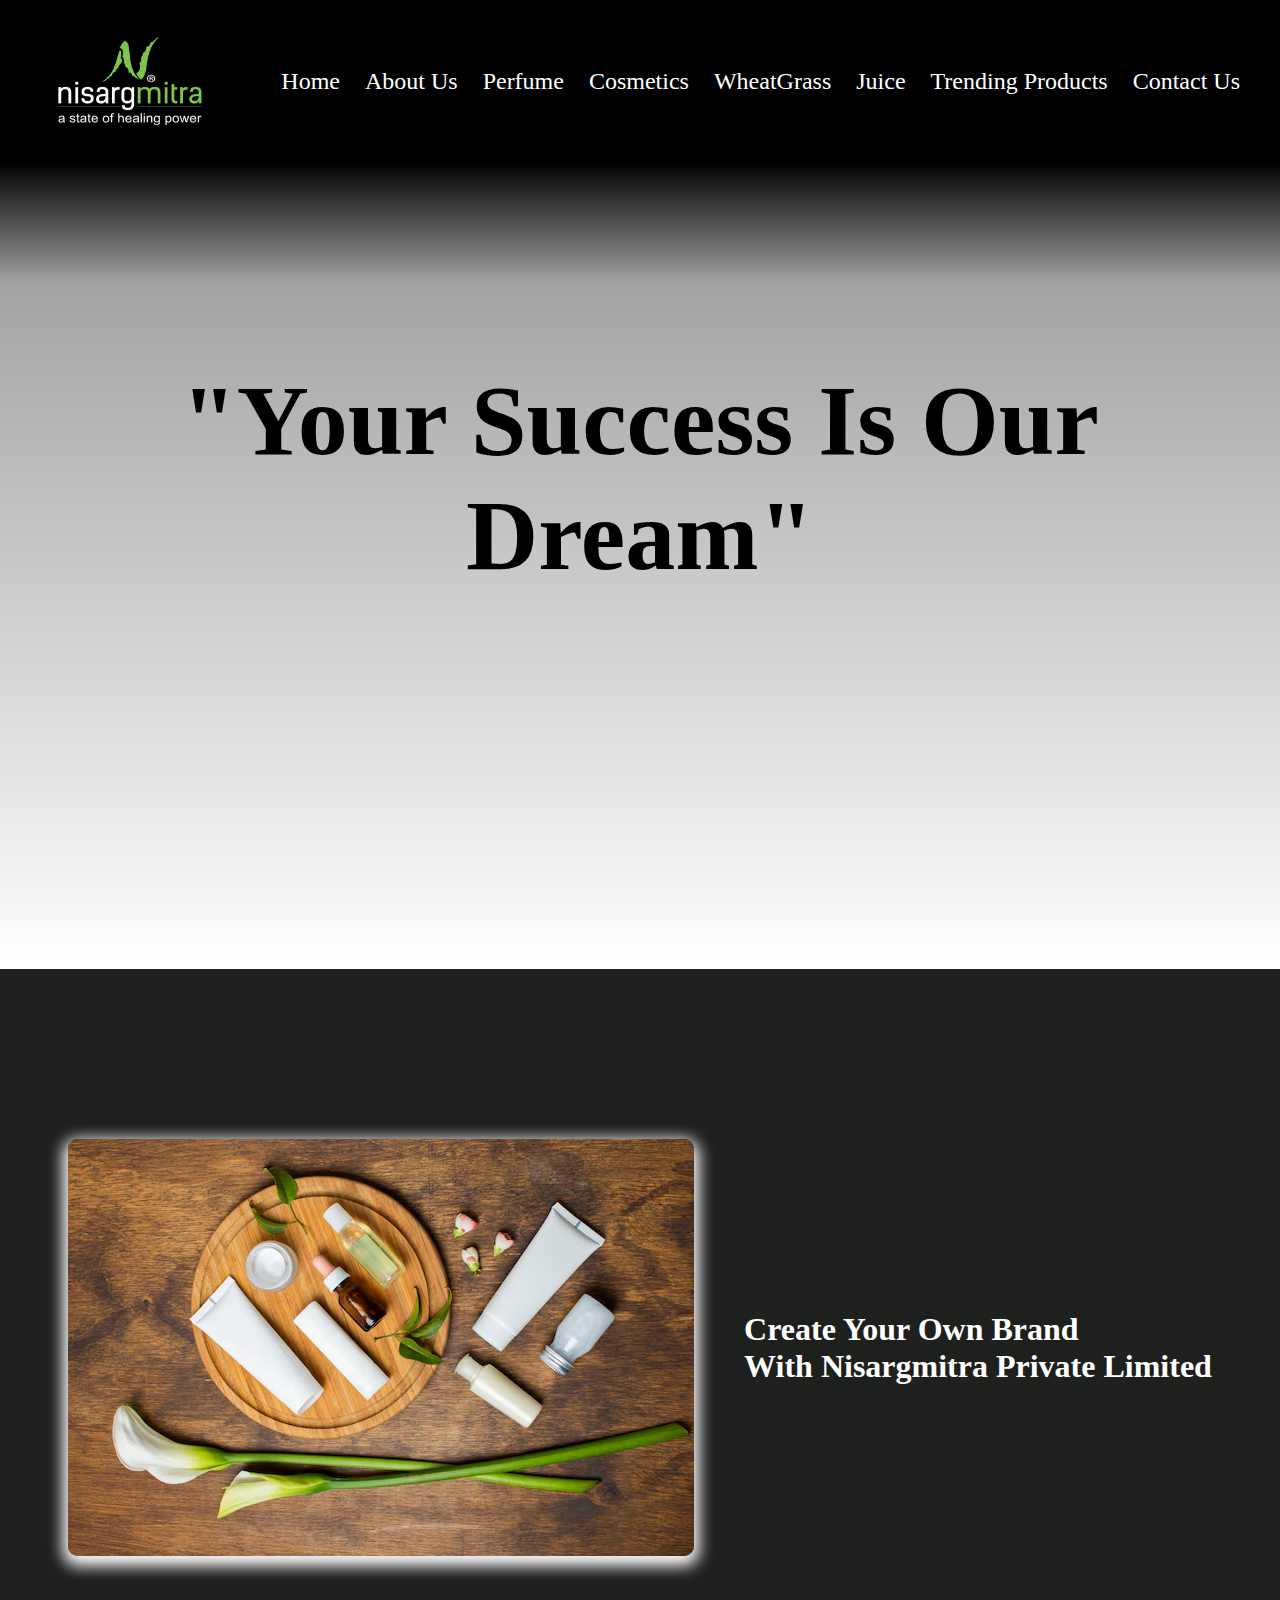
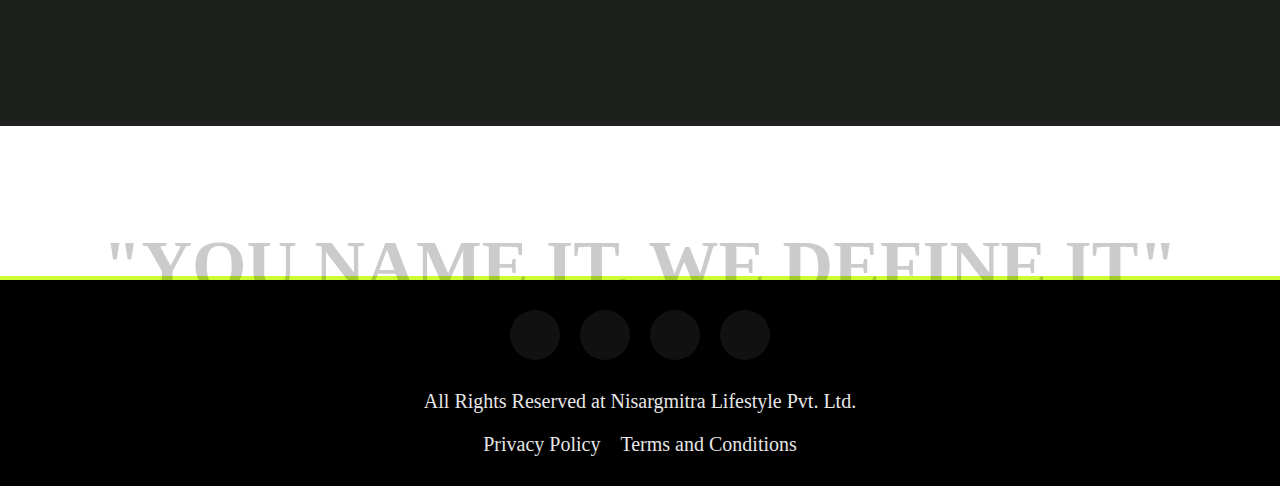
==== commit dd2b61ab: "updated data" ====
--- a/index.html
+++ b/index.html
@@ -44,9 +44,11 @@
         </ul>
       </nav>
     </header>
-    <div class="banner-container"></div>
+    <div class="banner-container">
+      <h1>"Your Success Is Our Dream"</h1>
+    </div>
     <div class="slogan-container">
-      <h1>"YOUR SUCCESS IS OUR DREAM"</h1>
+      <!-- <h1>"YOUR SUCCESS IS OUR DREAM"</h1> -->
       <div class="bottle-branding">
         <img src="images/bottle-branding-img.avif" alt="" class="bottle-img" />
         <h2>Create Your Own Brand <br />With Nisargmitra Private Limited</h2>
--- a/style.css
+++ b/style.css
@@ -69,7 +69,7 @@
       rgb(0 0 0 / 36%) 85%,
       rgb(0 0 0) 100%
     ),
-    url(images/banner-img-main.jpg);
+    url(https://img.freepik.com/free-photo/foundation-bottles-advertising-arrangement_23-2149511225.jpg?t=st=1739009435~exp=1739013035~hmac=bfdb9bfa1aee61f74ffadf1c1a7773a7dfe6ddb208d13628e01e160750a4cb30&w=996);
   height: 66vw;
   width: 100%;
   color: aliceblue;
@@ -79,11 +79,14 @@
   display: flex;
   flex-direction: column;
   align-items: center;
-  padding-top: 290px;
-  padding-left: 150px;
+  text-align: center;
+  padding-top: 100px;
 }
 .banner-container h1 {
-  font-size: 50px;
+  font-size: 100px;
+  text-align: center;
+  padding-top: 100px;
+  color: black;
 }
 /* slogan-container */
 
@@ -96,9 +99,7 @@
   align-items: center;
   gap: 40px;
 }
-.slogan-container h1 {
-  font-size: 70px;
-}
+
 .bottle-branding {
   padding: 70px 0px;
   display: flex;
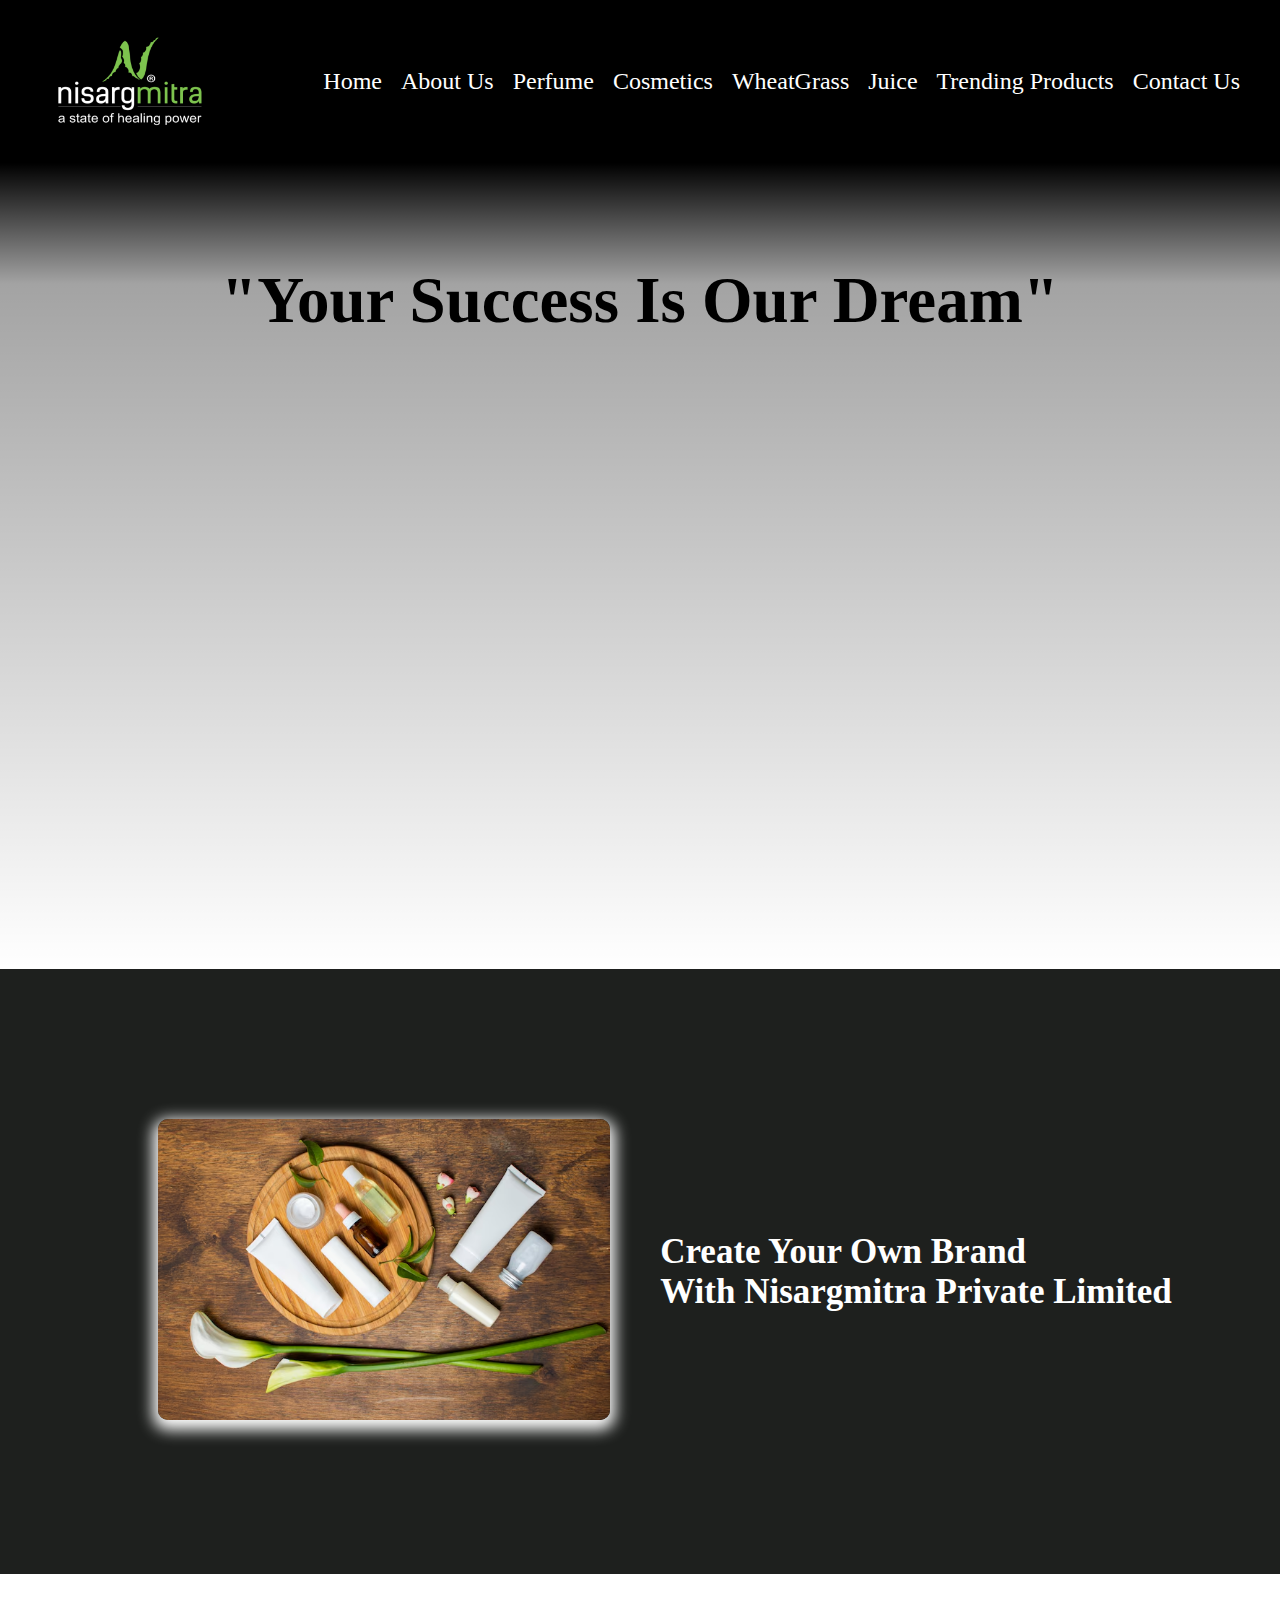
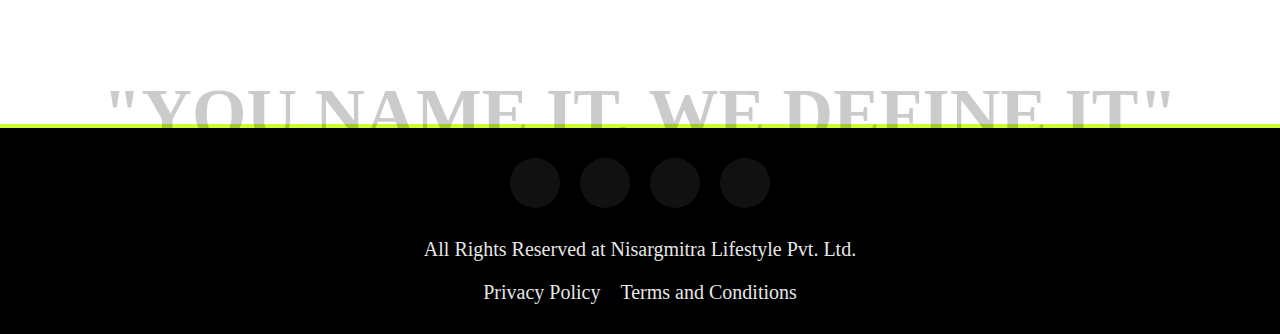
==== commit e45baaee: "updated data" ====
--- a/index.html
+++ b/index.html
@@ -50,7 +50,13 @@
     <div class="slogan-container">
       <!-- <h1>"YOUR SUCCESS IS OUR DREAM"</h1> -->
       <div class="bottle-branding">
-        <img src="images/bottle-branding-img.avif" alt="" class="bottle-img" />
+        <div class="bottle-branding-img-container">
+          <img
+            src="images/bottle-branding-img.avif"
+            alt=""
+            class="bottle-img"
+          />
+        </div>
         <h2>Create Your Own Brand <br />With Nisargmitra Private Limited</h2>
       </div>
     </div>
--- a/style.css
+++ b/style.css
@@ -32,6 +32,9 @@
   gap: 40px;
   margin-right: 60px;
   z-index: 2;
+}
+.nav-ul :hover {
+  cursor: pointer;
 }
 .nav-anchor {
   text-decoration: none;
@@ -69,7 +72,7 @@
       rgb(0 0 0 / 36%) 85%,
       rgb(0 0 0) 100%
     ),
-    url(https://img.freepik.com/free-photo/foundation-bottles-advertising-arrangement_23-2149511225.jpg?t=st=1739009435~exp=1739013035~hmac=bfdb9bfa1aee61f74ffadf1c1a7773a7dfe6ddb208d13628e01e160750a4cb30&w=996);
+    url(https://img.freepik.com/free-photo/foundation-advertising-with-different-containers_23-2149511276.jpg?t=st=1739099549~exp=1739103149~hmac=51bca5cc6fcf97bf27e72fdf9c903ccde7f236ed815ea1a01b83ee9ba86ce903&w=996);
   height: 66vw;
   width: 100%;
   color: aliceblue;
@@ -101,23 +104,28 @@
 }
 
 .bottle-branding {
-  padding: 70px 0px;
+  padding: 50px 0px 50px 50px;
   display: flex;
   gap: 100px;
   align-items: center;
-}
-.bottle-branding img {
+  justify-content: center;
+}
+
+.bottle-branding h2 {
+  font-size: 40px;
+}
+
+.bottle-img {
+  transition: 0.3s ease;
   border-radius: 10px;
   box-shadow: rgb(255, 255, 255) 0px 5px 15px 5px;
-}
-.bottle-branding h2 {
-  font-size: 40px;
-}
-.bottle-img {
-  transition: 0.3s ease;
+  width: 100%;
 }
 .bottle-img:hover {
   transform: scale(1.1);
+}
+.bottle-branding-img-container {
+  width: 40%;
 }
 
 /* fade-container */
@@ -283,7 +291,7 @@
   text-align: start;
   gap: 50px;
   border-radius: 10px;
-  background-color: white;
+  background-color: #7cc34f;
   margin-bottom: 50px;
 }
 .welcome-section-contain p {
@@ -515,7 +523,7 @@
   padding-bottom: 50px;
 }
 .brands-logo-wrapper {
-  background-color: green;
+  background-color: #7cc34f;
   padding: 50px;
   border-radius: 30px;
   display: flex;
@@ -525,7 +533,7 @@
   justify-content: center;
 }
 .brands-logo-img-div {
-  width: 10%;
+  width: 13%;
 }
 
 .brands-logo-img-div img {
--- a/responsive.css
+++ b/responsive.css
@@ -20,8 +20,9 @@
   .bottle-branding h2 {
     font-size: 32px;
   }
-  .slogan-container h1 {
+  .banner-container h1 {
     font-size: 65px;
+    padding-top: 0px;
   }
   .fade-container h2 {
     font-size: 70px;
@@ -151,6 +152,61 @@
   /* contact-us page */
   .location-map {
     width: 40vw;
+  }
+}
+@media (max-width: 1300px) {
+  /* home-page */
+  .nav-ul {
+    gap: 19px;
+  }
+  .bottle-branding h2 {
+    font-size: 35px;
+  }
+  /* about-us */
+  .brands-container h2 {
+    font-size: 54px;
+  }
+  .welcome-section-contain {
+    padding: 50px;
+  }
+  .brands-logo-img-div {
+    width: 20%;
+  }
+  .brands-logo-wrapper {
+    gap: 0px 60px;
+  }
+  .certified-container h2 {
+    font-size: 54px;
+  }
+  .certified-logo-wrapper {
+    gap: 50px 100px;
+  }
+  .certified-logo-img-div {
+    width: 20%;
+  }
+  .our-section-card {
+    max-height: 355px;
+  }
+  .work-with-section h2 {
+    font-size: 55px;
+  }
+  .quality-complaince-section h2 {
+    font-size: 55px;
+  }
+  .card-container-main h3 {
+    font-size: 36px;
+  }
+  .animal-testing-quote {
+    font-size: 26px;
+  }
+  /* wheatgrass-section */
+  .characteristics-and-properties-section h2 {
+    font-size: 57px;
+  }
+  /* juice-section */
+  /* juice-business-section */
+  .juice-business-section h2 {
+    font-size: 47px;
   }
 }
 @media (max-width: 1200px) {
@@ -165,7 +221,7 @@
     margin-right: 35px;
   }
   .nav-anchor {
-    font-size: 22px;
+    font-size: 21px;
   }
   /* nav-bar end */
   .slogan-container {
@@ -182,9 +238,7 @@
     padding: 70px 0px 0px;
     gap: 50px;
   }
-  .bottle-branding img {
-    width: 50%;
-  }
+
   .bottle-branding h2 {
     font-size: 33px;
   }
@@ -230,7 +284,7 @@
     max-height: 360px;
   }
   .work-with-section h2 {
-    font-size: 60px;
+    font-size: 55px;
   }
   .work-with-section {
     padding: 90px;
@@ -247,7 +301,18 @@
   .corporate-section {
     padding: 90px;
   }
-
+  .process-of-making-section h2 {
+    padding: 50px 0;
+  }
+  .making-process-card-container p {
+    font-size: 19px;
+  }
+  .card-container-main h3 {
+    padding: 100px 0px 0px 0px;
+  }
+  .animal-testing-quote {
+    font-size: 24px;
+  }
   .incorporate ul {
     padding: 30px 0px 0px 0px;
   }
@@ -284,10 +349,10 @@
     padding: 90px;
   }
   .brands-container h2 {
-    font-size: 50px;
+    font-size: 49px;
   }
   .brands-logo-img-div {
-    width: 12%;
+    width: 19%;
   }
   .certified-container {
     padding: 90px;
@@ -302,6 +367,9 @@
     color: black;
     opacity: 0.7;
   }
+  .guiding-of-perfume-section h3 {
+    font-size: 27px;
+  }
   .perfume-grade-alcohol-section h1 {
     font-size: 70px;
   }
@@ -326,7 +394,7 @@
     border-radius: 50px;
   }
   .guiding-perfume-card h2 {
-    font-size: 29px;
+    font-size: 25px;
   }
   .guiding-perfume-card ul {
     font-size: 22px;
@@ -337,6 +405,16 @@
   }
   .different-smells {
     width: 47%;
+  }
+  /* cosmetic section */
+  .our-range-card-green-bg {
+    width: 45%;
+  }
+  .our-range-card-container {
+    justify-content: center;
+  }
+  .our-range-card-black-bg {
+    width: 45%;
   }
   /* wheat-grass page */
   .wheat-grass-video-title h2 {
@@ -346,7 +424,7 @@
     height: 52%;
   }
   .characteristics-and-properties-section h2 {
-    font-size: 55px;
+    font-size: 52px;
   }
   .characteristics-and-properties-section {
     padding: 90px;
@@ -386,7 +464,7 @@
     padding: 90px;
   }
   .juice-business-section h2 {
-    font-size: 47px;
+    font-size: 45px;
     padding: 30px;
   }
   .juice-business-section ul {
@@ -406,7 +484,10 @@
     padding: 90px;
   }
   .herbal-juice-and-powder-section h2 {
-    font-size: 50px;
+    font-size: 48px;
+  }
+  .herbal ul {
+    width: 50%;
   }
   .herbal {
     justify-content: normal;
@@ -2124,17 +2205,15 @@
   .logo-container {
     width: 45%;
   }
+
+  .slogan-container {
+    padding: 30px;
+  }
+  .banner-container h1 {
+    font-size: 18px;
+  }
   .banner-container {
-    height: 100%;
-  }
-  .slogan-container {
-    padding: 30px;
-  }
-  .slogan-container h1 {
-    font-size: 18px;
-  }
-  .banner-container {
-    height: 50lvh;
+    height: 65lvh;
   }
   .bottle-branding {
     padding: 0px;
@@ -2530,7 +2609,7 @@
     width: 40%;
   }
   /* nav-bar-ends */
-  .slogan-container h1 {
+  .banner-container h1 {
     font-size: 16px;
   }
   .bottle-branding img {
@@ -2734,7 +2813,7 @@
 }
 @media (max-width: 325px) {
   /* home page */
-  .slogan-container h1 {
+  .banner-container h1 {
     font-size: 15px;
   }
   .bottle-branding h2 {
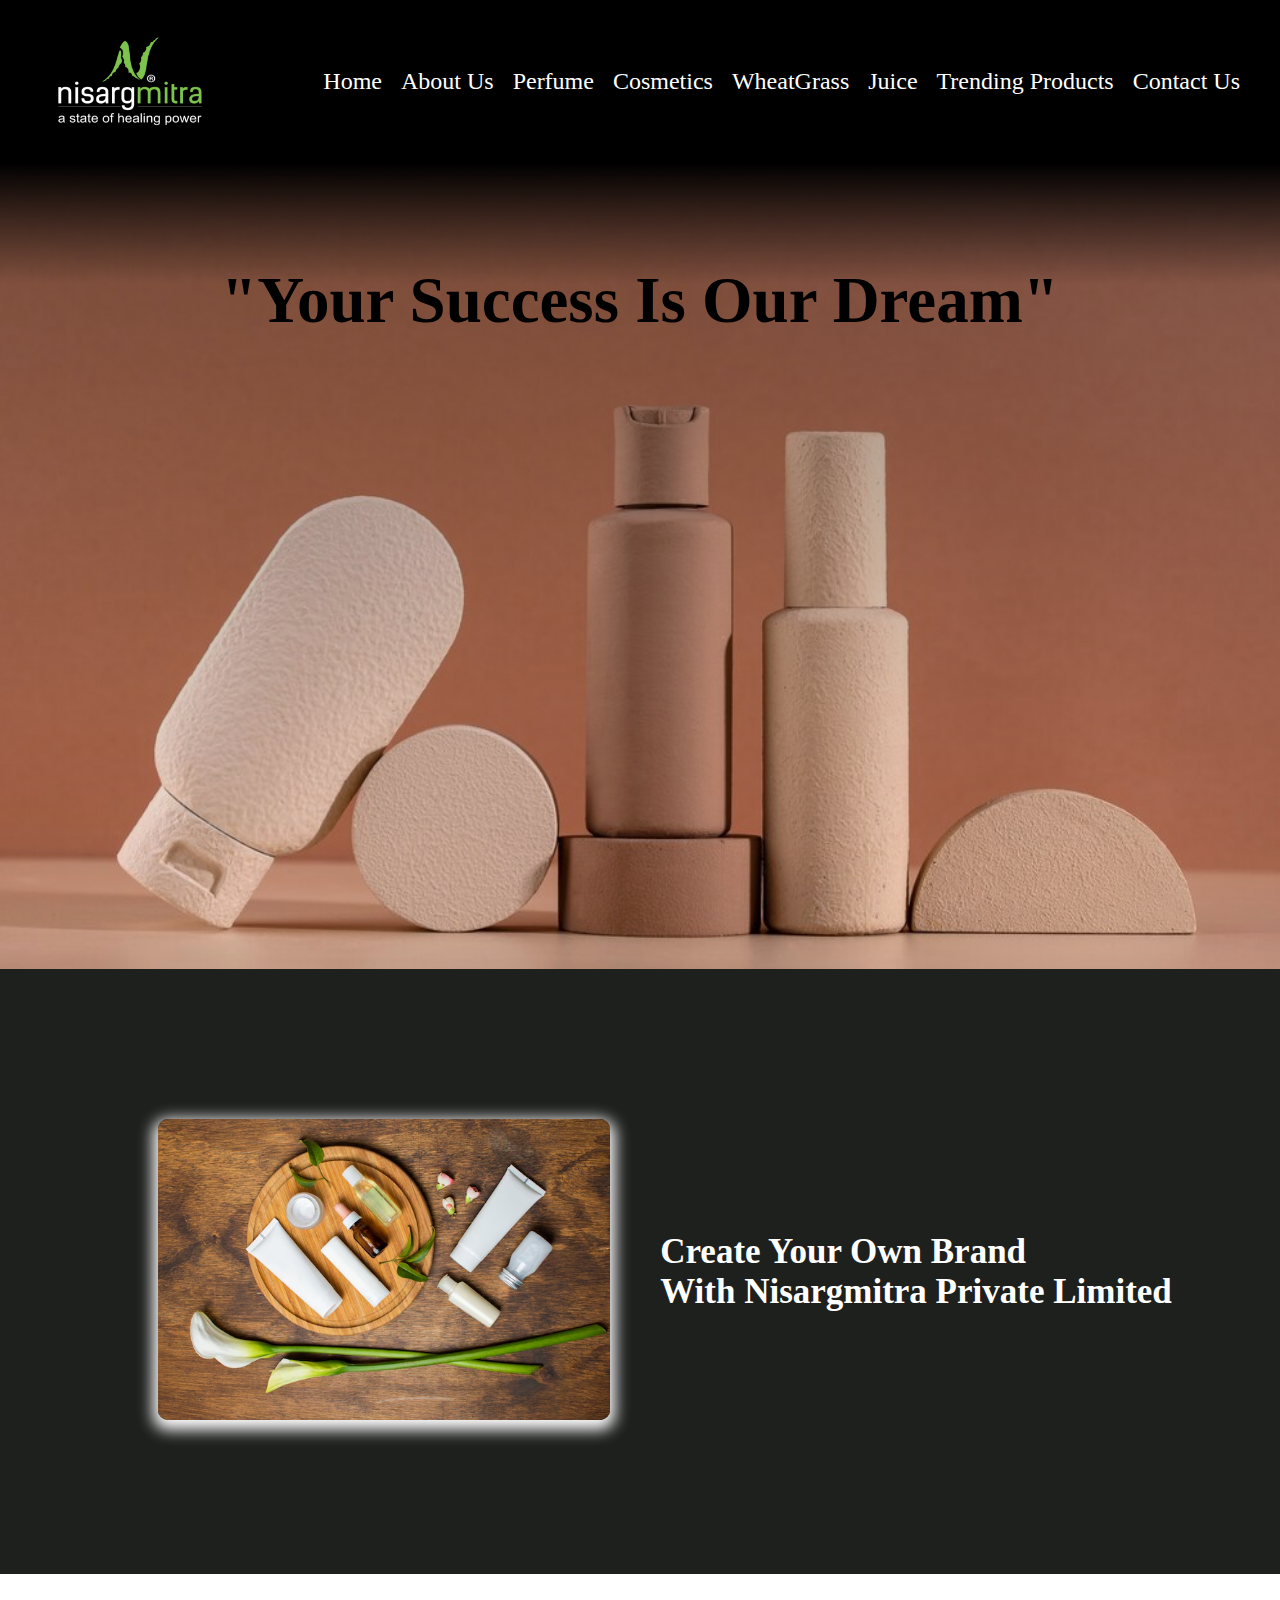
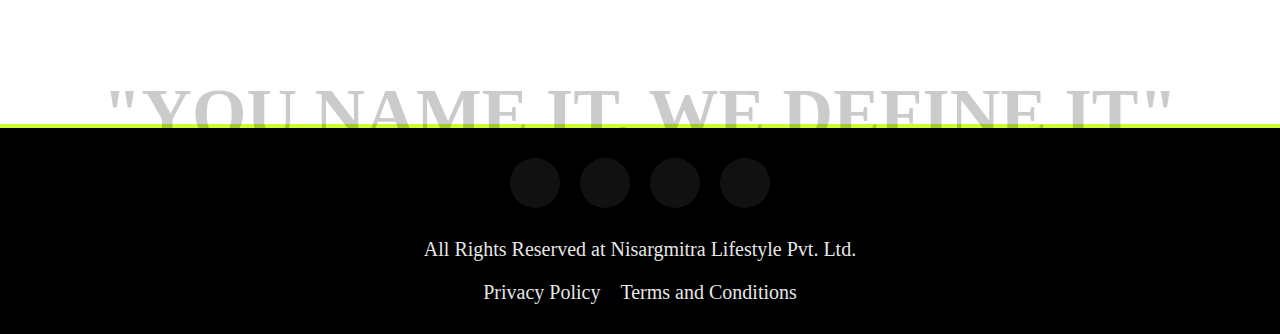
==== commit 358f91ab: "updated data" ====
--- a/index.html
+++ b/index.html
@@ -48,7 +48,6 @@
       <h1>"Your Success Is Our Dream"</h1>
     </div>
     <div class="slogan-container">
-      <!-- <h1>"YOUR SUCCESS IS OUR DREAM"</h1> -->
       <div class="bottle-branding">
         <div class="bottle-branding-img-container">
           <img
--- a/style.css
+++ b/style.css
@@ -60,7 +60,7 @@
 .hamburger .line {
   height: 3px;
   width: 100%;
-  background-color: #333;
+  background-color: white;
   border-radius: 2px;
 }
 
@@ -72,7 +72,7 @@
       rgb(0 0 0 / 36%) 85%,
       rgb(0 0 0) 100%
     ),
-    url(https://img.freepik.com/free-photo/foundation-advertising-with-different-containers_23-2149511276.jpg?t=st=1739099549~exp=1739103149~hmac=51bca5cc6fcf97bf27e72fdf9c903ccde7f236ed815ea1a01b83ee9ba86ce903&w=996);
+    url(images/banner-img-main-01.jpg);
   height: 66vw;
   width: 100%;
   color: aliceblue;
@@ -1070,7 +1070,6 @@
   padding: 50px;
   color: black;
   border-radius: 30px;
-  text-shadow: 2px 1px white;
   text-align: center;
 }
 .juice-business-section h3 {
--- a/responsive.css
+++ b/responsive.css
@@ -218,10 +218,10 @@
   }
   .nav-ul {
     gap: 20px;
-    margin-right: 35px;
+    margin-right: 25px;
   }
   .nav-anchor {
-    font-size: 21px;
+    font-size: 19px;
   }
   /* nav-bar end */
   .slogan-container {
@@ -243,7 +243,7 @@
     font-size: 33px;
   }
   .fade-container h2 {
-    font-size: 65px;
+    font-size: 60px;
   }
   .banner-container {
     height: 200lvh;
@@ -280,7 +280,7 @@
   }
   .our-section-card {
     width: 47%;
-    padding: 65px;
+    padding: 29px;
     max-height: 360px;
   }
   .work-with-section h2 {
@@ -303,6 +303,7 @@
   }
   .process-of-making-section h2 {
     padding: 50px 0;
+    font-size: 56px;
   }
   .making-process-card-container p {
     font-size: 19px;
@@ -349,20 +350,28 @@
     padding: 90px;
   }
   .brands-container h2 {
-    font-size: 49px;
-  }
+    font-size: 44px;
+  }
+  .brands-logo-wrapper {
+    padding: 20px;
+  }
+  .certified-logo-wrapper {
+    padding: 20px;
+  }
+
   .brands-logo-img-div {
     width: 19%;
   }
   .certified-container {
     padding: 90px;
   }
+
   .certified-container h2 {
-    font-size: 50px;
+    font-size: 44px;
   }
   /* perfume page */
   .perfume-video-title h2 {
-    font-size: 45px;
+    font-size: 44px;
     text-align: center;
     color: black;
     opacity: 0.7;
@@ -418,13 +427,13 @@
   }
   /* wheat-grass page */
   .wheat-grass-video-title h2 {
-    font-size: 40px;
+    font-size: 37px;
   }
   .wheat-grass-video-title {
     height: 52%;
   }
   .characteristics-and-properties-section h2 {
-    font-size: 52px;
+    font-size: 46px;
   }
   .characteristics-and-properties-section {
     padding: 90px;
@@ -464,8 +473,8 @@
     padding: 90px;
   }
   .juice-business-section h2 {
-    font-size: 45px;
-    padding: 30px;
+    font-size: 40px;
+    padding: 25px;
   }
   .juice-business-section ul {
     font-size: 24px;
@@ -478,7 +487,7 @@
     right: 100px;
   }
   .alovera-video-title h2 {
-    font-size: 50px;
+    font-size: 46px;
   }
   .herbal-juice-and-powder-section {
     padding: 90px;
@@ -975,7 +984,7 @@
     gap: 70px;
   }
   .bottle-branding img {
-    width: 80%;
+    width: 100%;
   }
   .bottle-branding h2 {
     font-size: 32px;
@@ -2219,6 +2228,9 @@
     padding: 0px;
     gap: 50px;
   }
+  .bottle-branding-img-container {
+    width: 70%;
+  }
   .bottle-branding h2 {
     font-size: 20px;
     text-align: center;
@@ -2610,10 +2622,10 @@
   }
   /* nav-bar-ends */
   .banner-container h1 {
-    font-size: 16px;
+    font-size: 22px;
   }
   .bottle-branding img {
-    width: 80%;
+    width: 100%;
   }
   .bottle-branding h2 {
     font-size: 17px;
@@ -2643,7 +2655,29 @@
   .welcome-container {
     padding: 30px;
   }
-
+  .brands-container {
+    padding: 30px;
+  }
+  .brands-container h2 {
+    font-size: 25px;
+  }
+  .brands-logo-wrapper {
+    gap: 5px;
+    padding: 0px;
+  }
+  .brands-logo-img-div {
+    width: 30%;
+  }
+  .certified-container {
+    padding: 30px;
+  }
+  .certified-container h2 {
+    font-size: 25px;
+  }
+  .certified-logo-wrapper {
+    gap: 40px;
+    padding: 20px 0px;
+  }
   .our-section {
     padding: 30px;
   }
@@ -2682,6 +2716,7 @@
   }
   .making-process-card-container p {
     font-size: 20px;
+    text-align: center;
   }
 
   .card-container-main h3 {
@@ -2737,6 +2772,10 @@
   .cosmetic-container {
     padding: 30px;
   }
+  .our-range-ul {
+    gap: 0px;
+    flex-direction: column;
+  }
   /* face products */
   .face-product-black-bg {
     padding: 30px;
@@ -2774,6 +2813,9 @@
   .alovera-image-section h2 {
     font-size: 19px;
     padding: 8px 0px;
+  }
+  .herbal ul {
+    width: 100%;
   }
   .alovera-image-section {
     padding: 20px 20px;
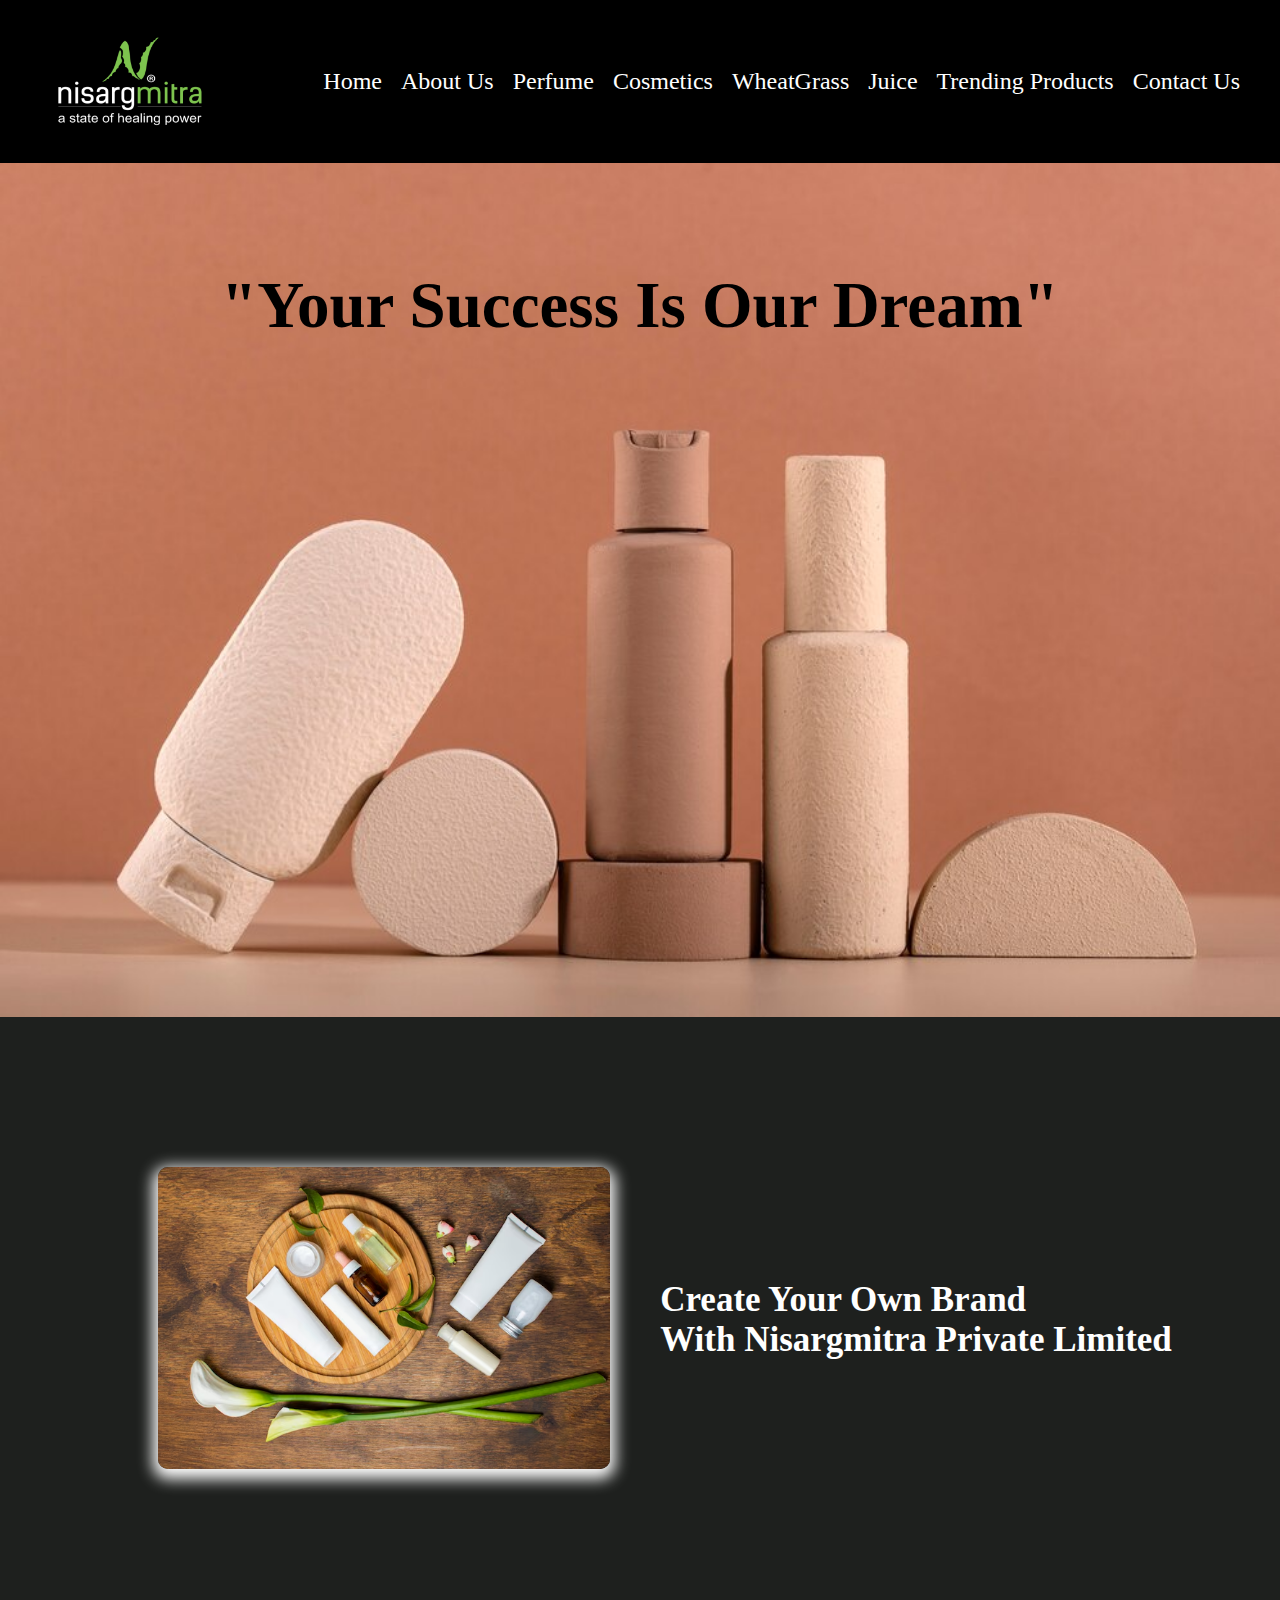
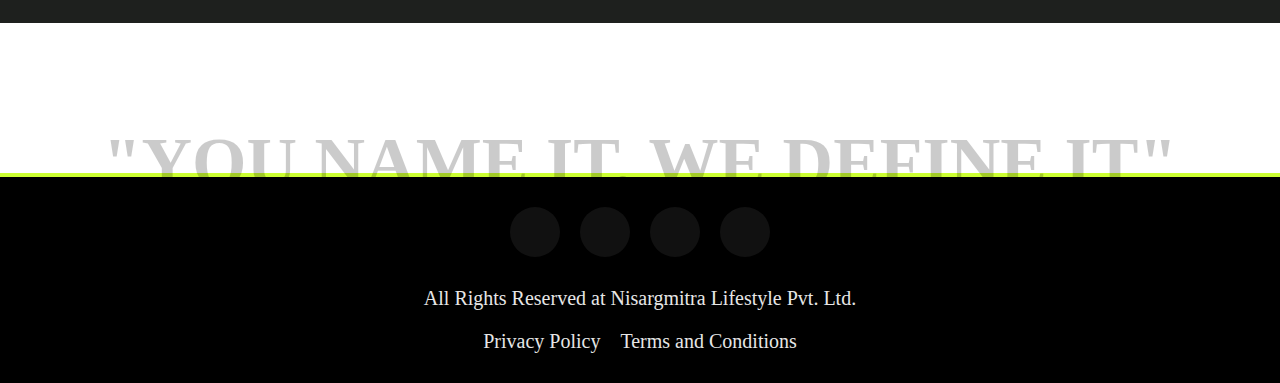
==== commit 68273cbf: "updated data" ====
--- a/index.html
+++ b/index.html
@@ -45,6 +45,7 @@
       </nav>
     </header>
     <div class="banner-container">
+      <img src="images/banner-img-main-01.jpg" alt="" />
       <h1>"Your Success Is Our Dream"</h1>
     </div>
     <div class="slogan-container">
--- a/style.css
+++ b/style.css
@@ -65,7 +65,7 @@
 }
 
 /* banner- container */
-.banner-container {
+/* .banner-container {
   background-image: linear-gradient(
       0deg,
       rgba(0, 0, 0, 0) 0%,
@@ -90,6 +90,27 @@
   text-align: center;
   padding-top: 100px;
   color: black;
+} */
+.banner-container {
+  position: relative;
+}
+.banner-container img {
+  width: 100%;
+  height: auto;
+  display: flex;
+  flex-direction: column;
+  align-items: center;
+}
+
+.banner-container h1 {
+  width: 100%;
+  font-size: 100px;
+  text-align: center;
+  padding-top: 100px;
+  color: black;
+  z-index: 15;
+  position: absolute;
+  top: 5px;
 }
 /* slogan-container */
 
@@ -308,11 +329,10 @@
 
 .our-section {
   display: flex;
-  justify-content: space-evenly;
-  align-items: center;
   gap: 100px;
   padding: 0 100px 100px;
   background-color: #1e201e;
+  justify-content: center;
 }
 .our-section-card {
   background-color: #7cc34f;
@@ -322,7 +342,6 @@
   flex-direction: column;
   gap: 50px;
   width: 40%;
-  max-height: 310px;
   padding: 50px;
   border-radius: 20px;
   box-shadow: rgba(0, 0, 0, 0.3) 0px 19px 38px,
--- a/responsive.css
+++ b/responsive.css
@@ -11,9 +11,6 @@
   }
   /* nav-bar end */
 
-  .banner-container {
-    height: 63vw;
-  }
   .bottle-branding {
     gap: 50px;
   }
@@ -22,7 +19,6 @@
   }
   .banner-container h1 {
     font-size: 65px;
-    padding-top: 0px;
   }
   .fade-container h2 {
     font-size: 70px;
@@ -184,9 +180,7 @@
   .certified-logo-img-div {
     width: 20%;
   }
-  .our-section-card {
-    max-height: 355px;
-  }
+
   .work-with-section h2 {
     font-size: 55px;
   }
@@ -227,27 +221,21 @@
   .slogan-container {
     padding: 90px 50px;
   }
-  .banner-container {
-    height: 217lvh;
-  }
+
   .slogan-container h1 {
     font-size: 55px;
   }
-
   .bottle-branding {
-    padding: 70px 0px 0px;
+    padding: 70px 0px;
     gap: 50px;
   }
-
   .bottle-branding h2 {
     font-size: 33px;
   }
   .fade-container h2 {
     font-size: 60px;
   }
-  .banner-container {
-    height: 200lvh;
-  }
+
   /* about us page */
   .intro-container {
     padding: 90px;
@@ -281,7 +269,6 @@
   .our-section-card {
     width: 47%;
     padding: 29px;
-    max-height: 360px;
   }
   .work-with-section h2 {
     font-size: 55px;
@@ -489,6 +476,9 @@
   .alovera-video-title h2 {
     font-size: 46px;
   }
+  .herbal-juice-and-powder-section h3 {
+    font-size: 39px;
+  }
   .herbal-juice-and-powder-section {
     padding: 90px;
   }
@@ -496,7 +486,7 @@
     font-size: 48px;
   }
   .herbal ul {
-    width: 50%;
+    width: 100%;
   }
   .herbal {
     justify-content: normal;
@@ -542,7 +532,7 @@
   }
   .nav-ul {
     gap: 20px;
-    margin-right: 30px;
+    margin-right: 15px;
   }
   .logo-container {
     width: 17%;
@@ -554,11 +544,9 @@
   .slogan-container h1 {
     font-size: 45px;
   }
-  .banner-container {
-    height: 180lvh;
-  }
+
   .bottle-branding img {
-    width: 45%;
+    width: 100%;
   }
   .bottle-branding h2 {
     font-size: 27px;
@@ -939,9 +927,16 @@
     height: 100vh;
   }
 }
-@media (max-width: 768px) {
-  /* index page */
-
+@media (max-width: 895px) {
+  /* home-page */
+  .banner-container h1 {
+    font-size: 55px;
+    padding-top: 55px;
+  }
+  .nav-ul {
+    gap: 15px;
+    margin-right: 10px;
+  }
   .nav-ul {
     display: none;
     flex-direction: column;
@@ -953,6 +948,188 @@
     box-shadow: 0px 4px 6px rgba(0, 0, 0, 0.1);
     border-radius: 8px;
   }
+  /* .banner-container {
+    height: 140vh;
+  } */
+  .nav-ul.show {
+    display: flex;
+    padding: 20px;
+    background-color: #3c3d37;
+    top: 100px;
+    right: 35px;
+  }
+  .logo-container {
+    width: 30%;
+  }
+  .hamburger {
+    display: flex;
+    margin-right: 50px;
+    width: 40px;
+    height: 25px;
+  }
+  .hamburger .line {
+    height: 4px;
+  }
+  .nav-anchor {
+    font-size: 20px;
+  }
+  .bottle-branding {
+    align-items: center;
+    justify-content: center;
+    flex-direction: column;
+  }
+  .bottle-branding h2 {
+    text-align: center;
+  }
+  .bottle-branding-img-container {
+    width: 70%;
+  }
+  .fade-container h2 {
+    font-size: 48px;
+  }
+  /* about-us */
+  .intro-container {
+    padding: 70px;
+  }
+  .intro-para {
+    padding: 30px;
+    font-size: 13px;
+  }
+  .welcome-container {
+    padding: 70px;
+  }
+  .brands-container {
+    padding: 70px;
+  }
+  .brands-logo-img-div {
+    width: 20%;
+  }
+  .brands-logo-wrapper {
+    gap: 0px 39px;
+  }
+  .certified-container {
+    padding: 70px;
+  }
+  .our-section {
+    padding: 70px;
+  }
+  .our-section-card {
+    gap: 20px;
+    padding: 20px;
+  }
+  .work-with-section {
+    padding: 70px;
+  }
+  .quality-complaince-section {
+    padding: 70px;
+  }
+  .corporate-section {
+    padding: 70px;
+  }
+  .process-of-making-section {
+    padding: 70px;
+  }
+  .card-container-all {
+    gap: 30px;
+  }
+  /* perfume-page */
+  .perfume-video-title h2 {
+    font-size: 34px;
+  }
+  .guiding-perfume-card {
+    width: 46%;
+  }
+  .perfume-grade-alcohol-section {
+    padding: 70px;
+  }
+  .guiding-of-perfume-section {
+    padding: 70px;
+  }
+  .types-of-smell-section {
+    padding: 70px;
+  }
+  /* cosmetic-page */
+  .cosmetic-container-details {
+    padding-bottom: 25px;
+    padding-top: 10px;
+  }
+  .cosmetic-container-details a {
+    font-size: 30px;
+  }
+  .cosmetic-container {
+    padding: 70px;
+  }
+  /* wheatgrass-page */
+  .characteristics-and-properties-section {
+    padding: 70px;
+  }
+  .practicing-for-farming-section {
+    padding: 70px;
+  }
+  .wheat-grass-packaging-section {
+    padding: 70px;
+  }
+  .wheat-grass-benefit-section {
+    padding: 70px;
+  }
+  .wheat-grass-effect-section {
+    padding: 70px;
+  }
+  /* juie-page */
+  .juice-business-section {
+    padding: 70px;
+  }
+  .juice-business-section h2 {
+    font-size: 32px;
+  }
+  .alovera-video-title h2 {
+    font-size: 34px;
+  }
+  .alovera-image-section {
+    height: 70lvb;
+  }
+  .herbal-juice-and-powder-section {
+    padding: 70px;
+  }
+  .herbal {
+    padding: 30px;
+  }
+  .herbal-juice-and-powder-section h2 {
+    padding: 0px 30px;
+  }
+  /* trending-product-page */
+  .our-range-card-green-bg {
+    width: 48%;
+  }
+  .our-range-section-green-bg {
+    padding: 70px;
+  }
+  /* contact-us-page */
+  .contact-us-section {
+    padding: 70px;
+  }
+  .map {
+    flex-direction: column;
+  }
+  /* contact-us-page */
+  .single-map {
+    height: 50lvh;
+  }
+}
+@media (max-width: 768px) {
+  /* index page */
+
+  .nav-ul {
+    display: none;
+    flex-direction: column;
+    position: absolute;
+    top: 85px;
+    right: 0;
+    background-color: #fff;
+    width: 200px;
+    box-shadow: 0px 4px 6px rgba(0, 0, 0, 0.1);
+    border-radius: 8px;
+  }
 
   .nav-ul.show {
     display: flex;
@@ -973,11 +1150,15 @@
   .hamburger .line {
     height: 4px;
   }
+  .banner-container h1 {
+    font-size: 42px;
+  }
   .slogan-container h1 {
     font-size: 33px;
   }
-  .banner-container {
-    height: 138lvh;
+
+  .bottle-branding-img-container {
+    width: 60%;
   }
   .bottle-branding {
     flex-direction: column;
@@ -1505,9 +1686,7 @@
   .slogan-container h1 {
     font-size: 25px;
   }
-  .banner-container {
-    height: 100lvh;
-  }
+
   .bottle-branding {
     padding: 35px 0px;
   }
@@ -2092,9 +2271,7 @@
   .hamburger {
     margin-right: 10px;
   }
-  .banner-container {
-    height: 0lvh;
-  }
+
   .slogan-container h1 {
     font-size: 20px;
   }
@@ -2105,6 +2282,7 @@
     gap: 50px;
     padding: 0px;
   }
+
   .fade-container {
     padding-top: 50px;
   }
@@ -2219,10 +2397,12 @@
     padding: 30px;
   }
   .banner-container h1 {
-    font-size: 18px;
-  }
-  .banner-container {
-    height: 65lvh;
+    font-size: 25px;
+    padding: 20px;
+  }
+  .nav-ul.show {
+    top: 70px;
+    right: 10px;
   }
   .bottle-branding {
     padding: 0px;
@@ -2300,6 +2480,33 @@
   .our-section-card p {
     font-size: 16px;
     text-align: center;
+  }
+  .brands-container {
+    padding: 40px;
+  }
+  .brands-container h2 {
+    font-size: 25px;
+  }
+  .brands-logo-wrapper {
+    padding: 0px;
+  }
+  .brands-logo-img-div {
+    width: 40%;
+  }
+  .brands-logo-wrapper {
+    gap: 0px 20px;
+  }
+  .certified-container {
+    padding: 40px;
+  }
+  .certified-container h2 {
+    font-size: 25px;
+  }
+  .certified-logo-wrapper {
+    padding: 20px 0px;
+  }
+  .certified-logo-img-div {
+    width: 40%;
   }
   .work-with-section h2 {
     font-size: 27px;
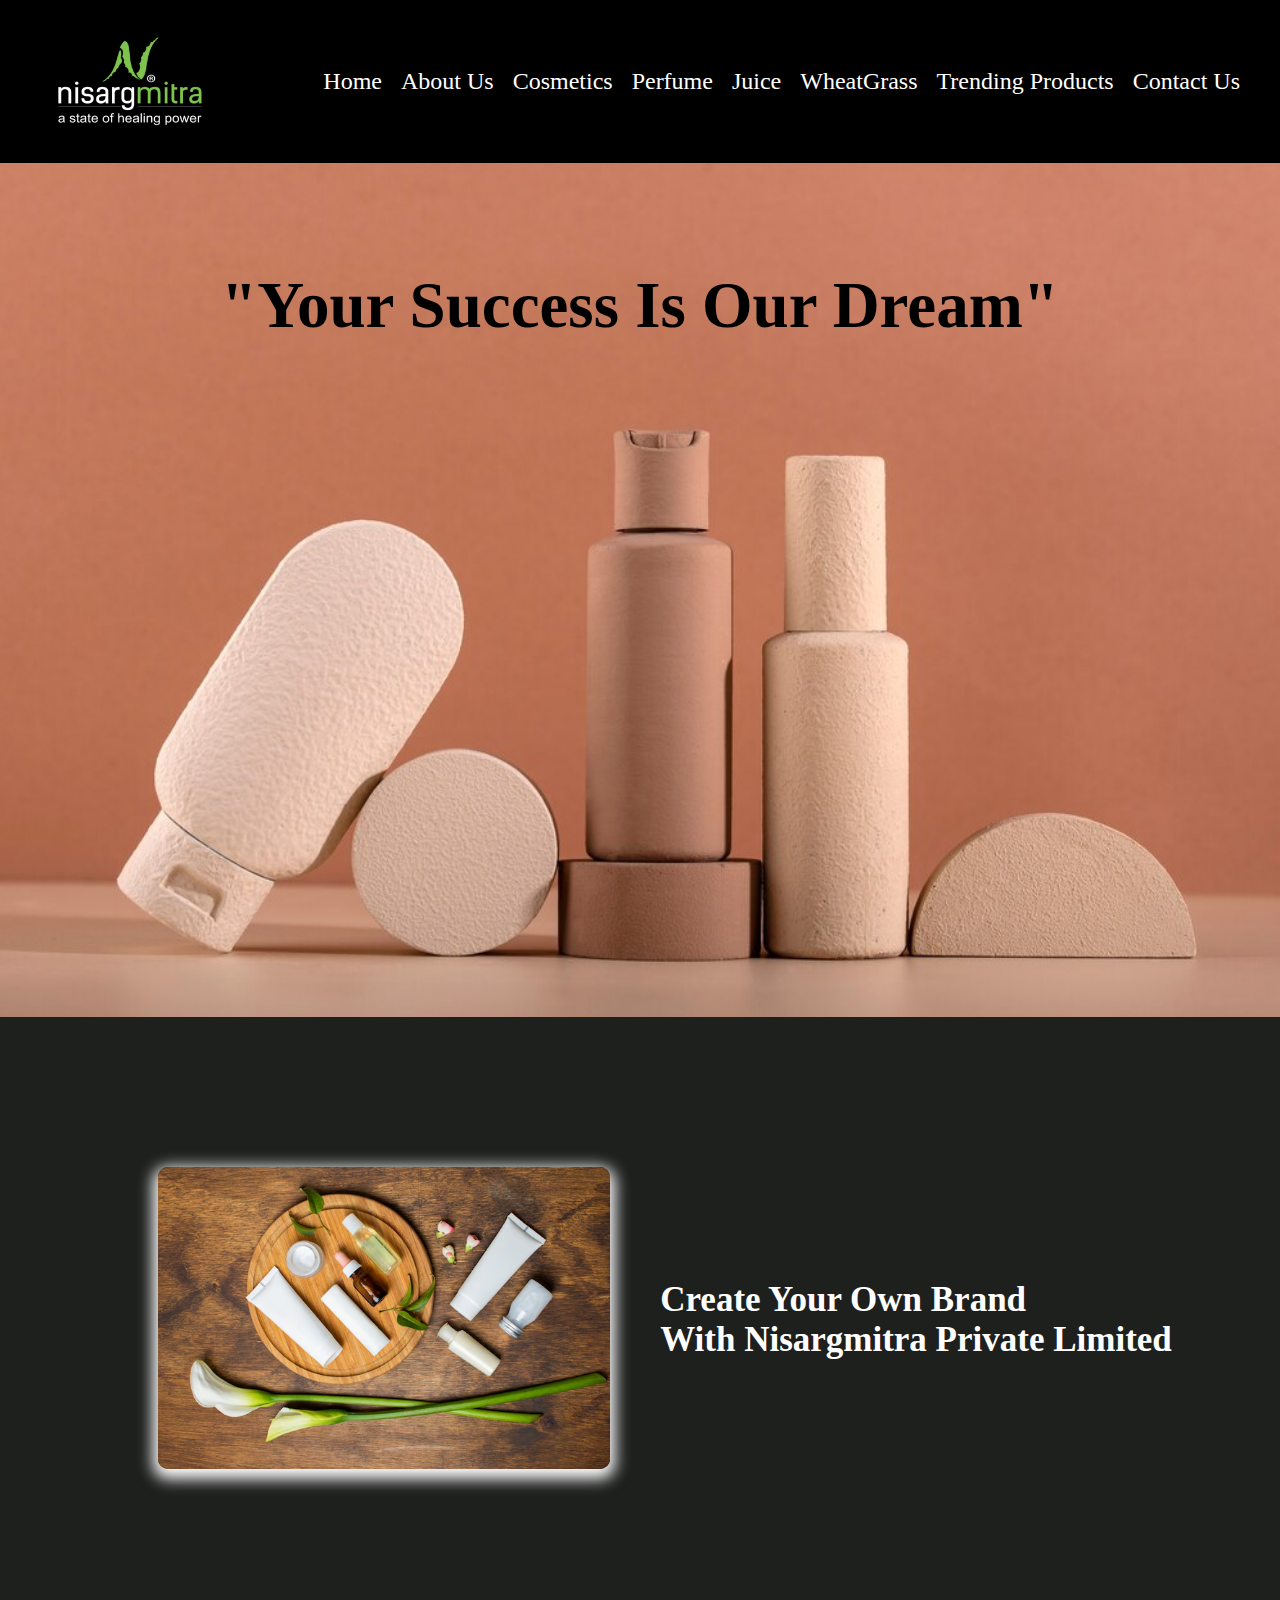
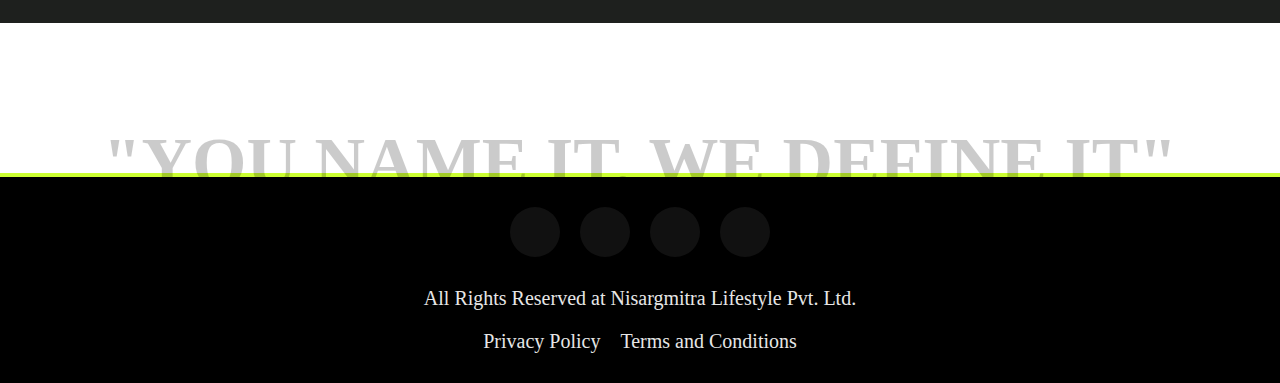
==== commit 0dd9f8ec: "updated data" ====
--- a/index.html
+++ b/index.html
@@ -31,10 +31,10 @@
         <ul class="nav-ul">
           <li><a href="index.html" class="nav-anchor">Home</a></li>
           <li><a href="aboutus.html" class="nav-anchor">About Us</a></li>
+          <li><a href="cosmetics.html" class="nav-anchor">Cosmetics</a></li>
           <li><a href="perfume.html" class="nav-anchor">Perfume</a></li>
-          <li><a href="cosmetics.html" class="nav-anchor">Cosmetics</a></li>
+          <li><a href="juice.html" class="nav-anchor">Juice</a></li>
           <li><a href="wheatgrass.html" class="nav-anchor">WheatGrass</a></li>
-          <li><a href="juice.html" class="nav-anchor">Juice</a></li>
           <li>
             <a href="trending-products.html" class="nav-anchor"
               >Trending Products</a
--- a/style.css
+++ b/style.css
@@ -654,6 +654,9 @@
 }
 
 /* perfume-grade-alcohol-section */
+.perfume-video-section {
+  display: flex;
+}
 .perfume-grade-alcohol-section {
   padding: 100px;
   background-color: #1e201e;
@@ -802,6 +805,9 @@
   gap: 20px;
   justify-content: center;
   flex-wrap: wrap;
+}
+.cosmetic-banner-div {
+  display: flex;
 }
 .cosmetic-container-details {
   padding-bottom: 35px;
@@ -836,12 +842,16 @@
 }
 /* wheat-grass */
 /* wheat-grass-video-section */
-
+.wheat-grass-video {
+  display: flex;
+}
 .wheat-grass-video-section {
   position: relative;
 }
 .wheat-grass {
   opacity: 0.9;
+  height: 100%;
+  width: 100%;
 }
 .wheat-grass-video-title {
   display: flex;
@@ -851,7 +861,7 @@
   width: 100%;
   z-index: 1;
   position: absolute;
-  top: 0px;
+  top: 200px;
   /* opacity: 0.8; */
 }
 .wheat-grass-video-title h2 {
@@ -1047,30 +1057,33 @@
 /* juice */
 /* alovera-image-section */
 .alovera-image-section {
-  background-image: linear-gradient(
-      0deg,
-      rgba(0, 0, 0, 0) 0%,
-      rgb(0 0 0 / 36%) 85%,
-      rgb(0 0 0) 100%
-    ),
-    url(images/alovera-juice.jpg);
-  background-size: cover;
-  background-position: center;
-  background-repeat: no-repeat;
-  width: 100%;
-  height: 150lvb;
-  padding: 100px;
-  text-align: end;
-  display: flex;
-  flex-direction: column;
-  gap: 100px;
+  position: relative;
+}
+.alovera-image-section img {
+  /* width: 100%; */
+  /* padding: 100px; */
+  /* display: flex; */
+  /* flex-direction: column; */
+  /* gap: 100px; */
+  width: 100%;
+  height: auto;
+  display: flex;
+  flex-direction: column;
+  align-items: center;
+}
+.alovera-video-section {
+  display: flex;
 }
 .alovera-image-section h2 {
   opacity: 0.9;
   color: white;
   text-shadow: 1px 2px black;
-  font-size: 60px;
+  font-size: 80px;
   padding: 50px 0;
+  position: absolute;
+  top: 200px;
+  right: 300px;
+  text-align: end;
 }
 .alovera-image-section h3 {
   font-size: 30px;
@@ -1182,7 +1195,9 @@
 /* trending-Products */
 
 /* trending-products-section */
-
+.trending-products-video-container {
+  display: flex;
+}
 .trending-product-video {
   opacity: 0.9;
 }
--- a/responsive.css
+++ b/responsive.css
@@ -116,11 +116,13 @@
     height: 132lvh;
   } */
   /* juice page */
-  .alovera-image-section {
-    /* height: 200lvh; */
-  }
+
   .alovera-image-section h2 {
-    padding: 0px 0 20px;
+    /* padding: 0px 0 20px; */
+    top: 150px;
+    right: 100px;
+    padding: 0px;
+    font-size: 70px;
   }
   .alovera-video-title h2 {
     font-size: 55px;
@@ -448,10 +450,7 @@
     padding: 90px;
   }
   /* jucie page*/
-  .alovera-image-section {
-    height: 155lvh;
-    padding: 90px;
-  }
+
   .alovera-image-section h2 {
     font-size: 44px;
     padding: 0;
@@ -840,11 +839,10 @@
   .alovera-image-section h2 {
     font-size: 42px;
     padding: 0px;
-  }
-  .alovera-image-section {
-    padding: 80px;
-    height: 150lvb;
-  }
+    top: 120px;
+    right: 80px;
+  }
+
   .juice-business-section h2 {
     font-size: 38px;
     padding: 20px;
@@ -1076,6 +1074,10 @@
     padding: 70px;
   }
   /* juie-page */
+  .alovera-image-section h2 {
+    top: 90px;
+    right: 60px;
+  }
   .juice-business-section {
     padding: 70px;
   }
@@ -1085,9 +1087,7 @@
   .alovera-video-title h2 {
     font-size: 34px;
   }
-  .alovera-image-section {
-    height: 70lvb;
-  }
+
   .herbal-juice-and-powder-section {
     padding: 70px;
   }
@@ -1535,12 +1535,10 @@
   /* juice page */
   .alovera-image-section h2 {
     font-size: 33px;
-    padding: 70px 0px;
-  }
-  .alovera-image-section {
-    padding: 0px 30px 0px;
-    height: 130lvh;
-  }
+    top: 60px;
+    right: 30px;
+  }
+
   .juice-business-section {
     padding: 70px;
   }
@@ -1678,7 +1676,10 @@
     top: 70px;
     right: 10px;
   }
-
+  .banner-container h1 {
+    font-size: 32px;
+    padding-top: 30px;
+  }
   /* nav-bar end */
   .slogan-container {
     padding: 50px;
@@ -2105,9 +2106,7 @@
     border-radius: 20px;
   }
   /* juice page */
-  .alovera-image-section {
-    padding: 55px 20px;
-  }
+
   .alovera-image-section h2 {
     font-size: 27px;
     padding: 0;
@@ -2358,11 +2357,12 @@
   .wheat-grass-effect-section h2 {
     font-size: 31px;
   }
-  .alovera-image-section {
-    height: 68lvh;
-  }
+  /* juice-section */
+
   .alovera-image-section h2 {
     font-size: 25px;
+    top: 50px;
+    right: 20px;
   }
   .juice-business-section h2 {
     font-size: 25px;
@@ -2716,17 +2716,12 @@
   }
 
   /* juice page */
-  .alovera-image-section {
-    height: 65vh;
-    padding: 30px 20px;
-  }
 
   .juice-business-section {
     padding: 40px;
   }
   .alovera-image-section h2 {
     font-size: 20px;
-    padding-top: 30px;
   }
   .herbal-juice-and-powder-section {
     padding: 40px;
@@ -3014,19 +3009,17 @@
   }
 
   /* juice page */
-  .alovera-image-section {
-    height: 60lvh;
-  }
+
   .alovera-image-section h2 {
     font-size: 19px;
     padding: 8px 0px;
+    top: 30px;
+    right: 10px;
   }
   .herbal ul {
     width: 100%;
   }
-  .alovera-image-section {
-    padding: 20px 20px;
-  }
+
   .juice-business-section {
     padding: 30px;
   }
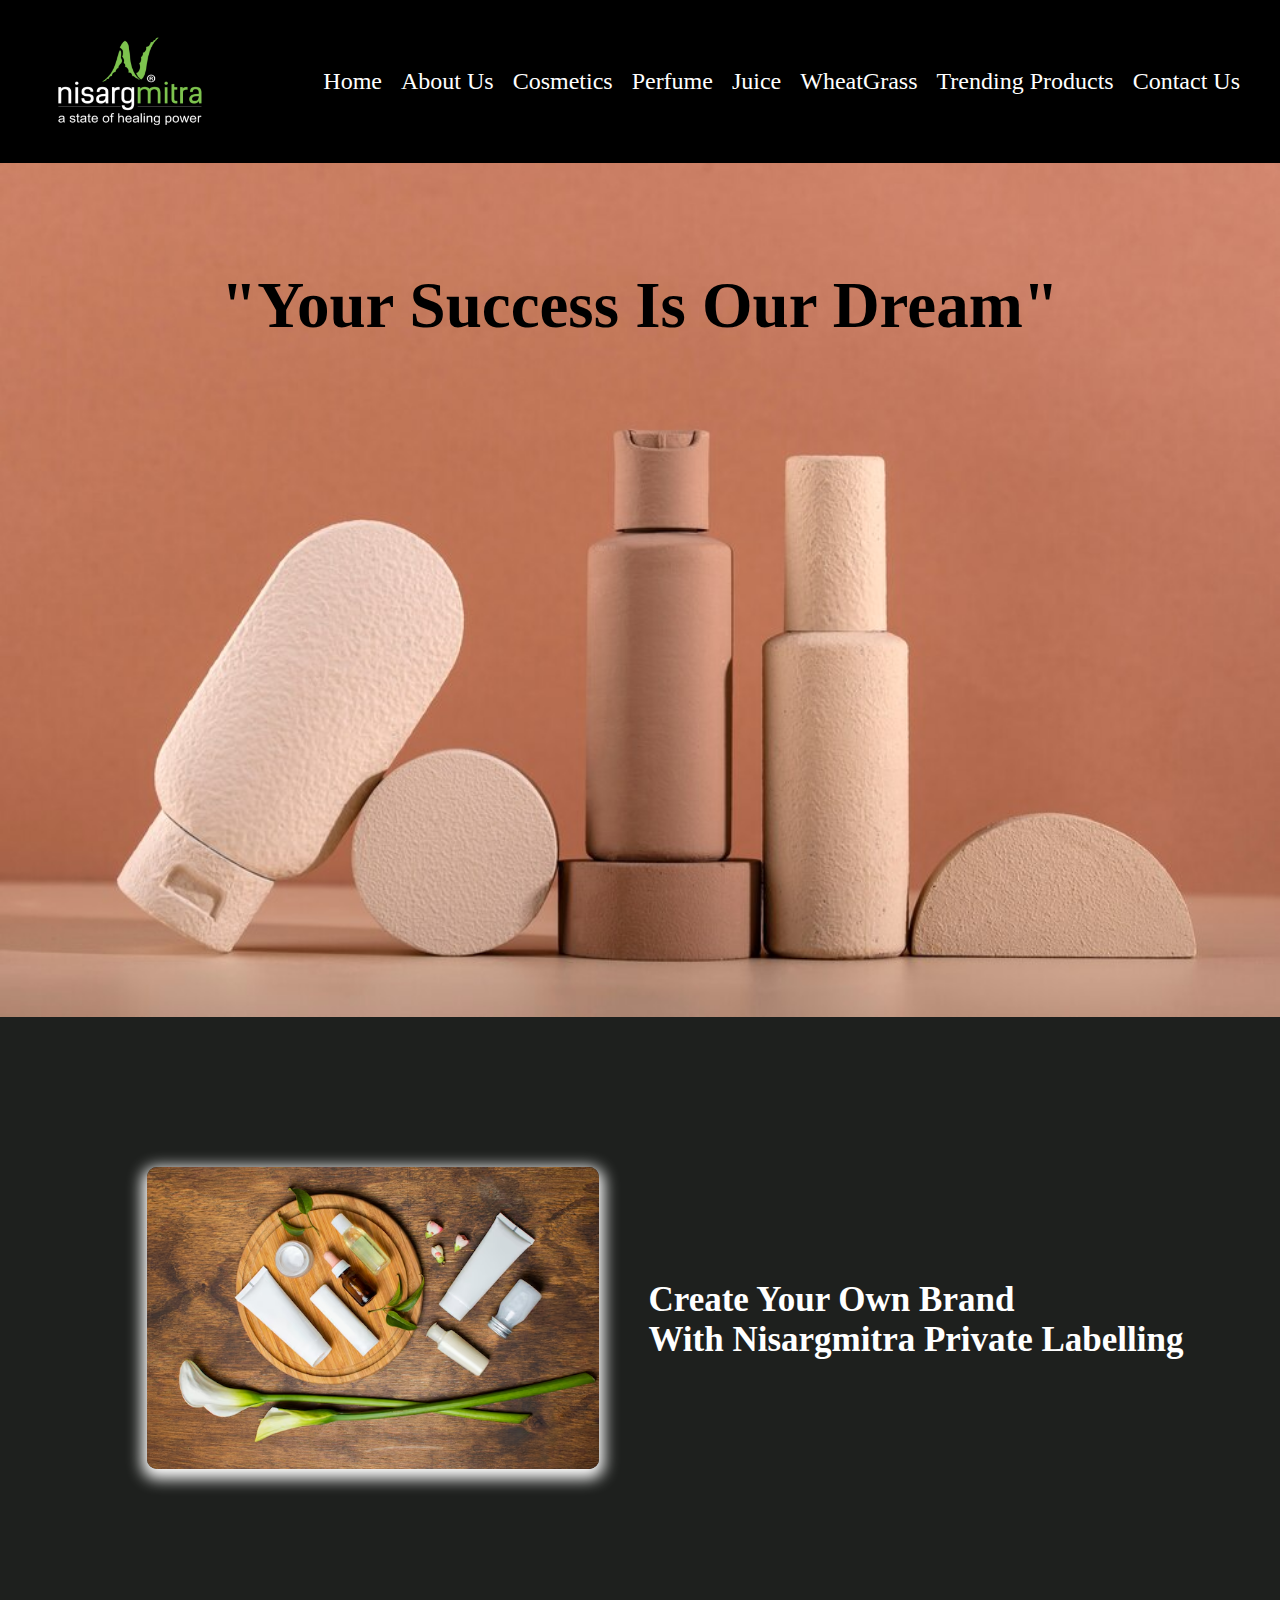
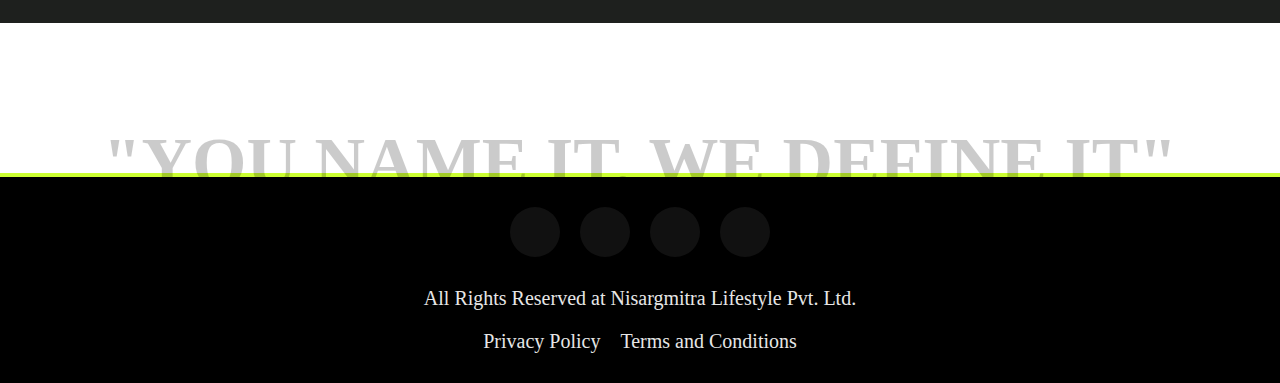
==== commit b1357bd2: "updated data" ====
--- a/index.html
+++ b/index.html
@@ -57,7 +57,7 @@
             class="bottle-img"
           />
         </div>
-        <h2>Create Your Own Brand <br />With Nisargmitra Private Limited</h2>
+        <h2>Create Your Own Brand <br />With Nisargmitra Private Labelling</h2>
       </div>
     </div>
 
--- a/style.css
+++ b/style.css
@@ -850,8 +850,6 @@
 }
 .wheat-grass {
   opacity: 0.9;
-  height: 100%;
-  width: 100%;
 }
 .wheat-grass-video-title {
   display: flex;
--- a/responsive.css
+++ b/responsive.css
@@ -955,6 +955,7 @@
     background-color: #3c3d37;
     top: 100px;
     right: 35px;
+    z-index: 19;
   }
   .logo-container {
     width: 30%;
